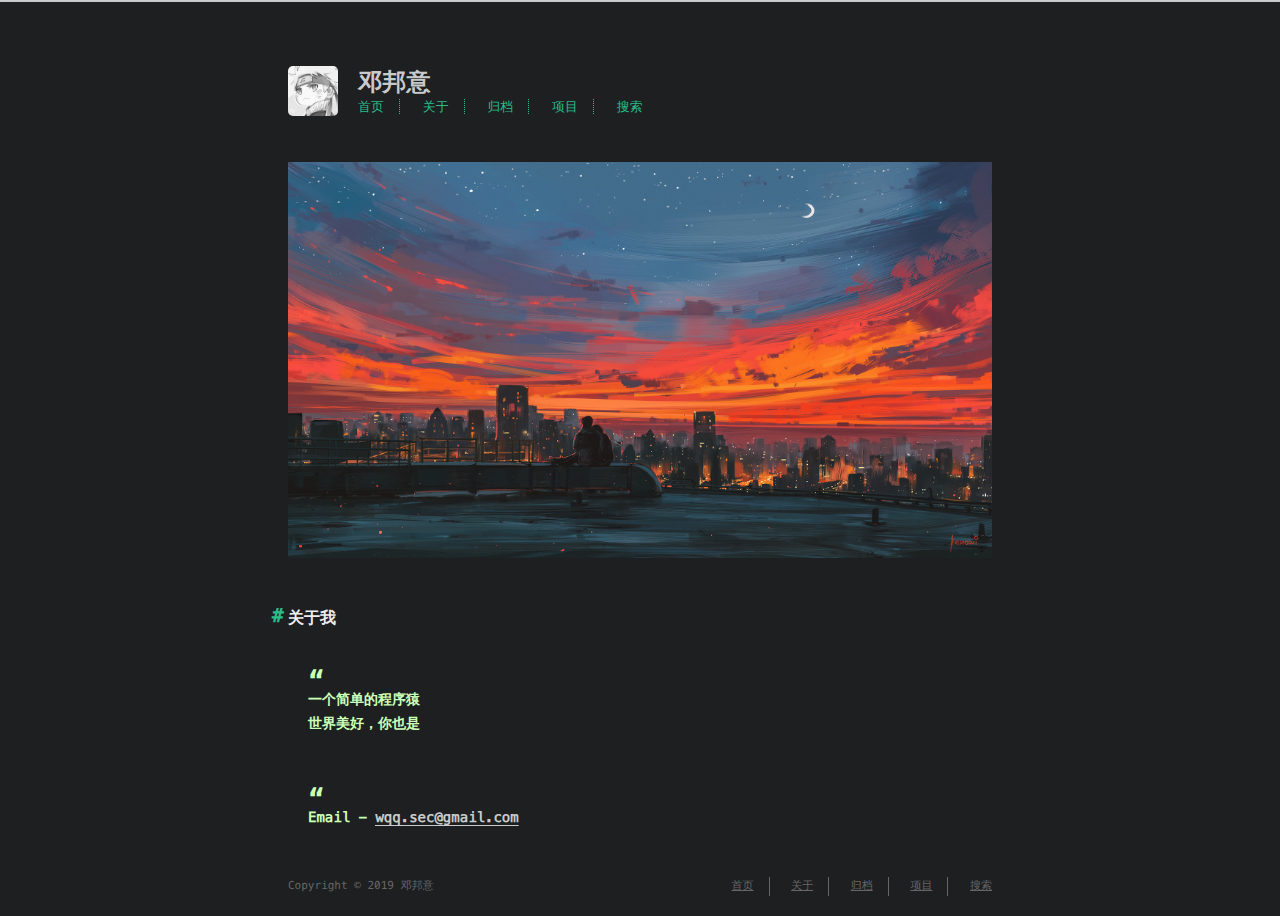
==== about/index.html @ 900e696a "Site updated: 2020-03-19 20:20:19" ====
<!DOCTYPE html>
<html lang=zh>
<head><meta name="generator" content="Hexo 3.9.0">
    <!-- so meta -->
    <meta charset="utf-8">
    <meta http-equiv="X-UA-Compatible" content="IE=edge">
    <meta name="HandheldFriendly" content="True">
    <meta name="viewport" content="width=device-width, initial-scale=1, maximum-scale=1">
    <meta name="description" content="关于我 一个简单的程序猿世界美好，你也是   Email - wqq.sec@gmail.com">
<meta property="og:type" content="website">
<meta property="og:title" content="关于">
<meta property="og:url" content="http://yoursite.com/about/index.html">
<meta property="og:site_name" content="邓邦意">
<meta property="og:description" content="关于我 一个简单的程序猿世界美好，你也是   Email - wqq.sec@gmail.com">
<meta property="og:locale" content="zh-CN">
<meta property="og:image" content="http://yoursite.com/about/about2.jpg">
<meta property="og:updated_time" content="2019-06-10T11:52:54.263Z">
<meta name="twitter:card" content="summary">
<meta name="twitter:title" content="关于">
<meta name="twitter:description" content="关于我 一个简单的程序猿世界美好，你也是   Email - wqq.sec@gmail.com">
<meta name="twitter:image" content="http://yoursite.com/about/about2.jpg">
    
    
        
          
              <link rel="shortcut icon" href="/images/mlogo.ico">
          
        
        
          
            <link rel="icon" type="image/png" href="/images/m.jpg" sizes="192x192">
          
        
        
          
            <link rel="apple-touch-icon" sizes="180x180" href="/images/m.jpg">
          
        
    
    <!-- title -->
    <title>关于</title>
    <!-- styles -->
    <link rel="stylesheet" href="/css/style.css">
    <!-- persian styles -->
    
      <link rel="stylesheet" href="/css/rtl.css">
    
    <!-- rss -->
    
    
</head>

<body class="max-width mx-auto px3 ltr">
    
    <div class="content index py4">
        
          <header id="header">
  <a href="/">
  
    
      <div id="logo" style="background-image: url(/images/m.jpg);"></div>
    
  
    <div id="title">
      <h1>邓邦意</h1>
    </div>
  </a>
  <div id="nav">
    <ul>
      <li class="icon">
        <a href="#"><i class="fas fa-bars fa-2x"></i></a>
      </li>
       
        <li><a href="/">首页</a></li>
       
        <li><a href="/about/">关于</a></li>
       
        <li><a href="/archives/">归档</a></li>
       
        <li><a href="http://www.github.com">项目</a></li>
       
        <li><a href="/search/">搜索</a></li>
      
    </ul>
  </div>
</header>

        
        <article class="post" itemscope itemtype="http://schema.org/BlogPosting">
  

  <div class="content" itemprop="articleBody">
      
          <p> <img src="about2.jpg" alt></p>
<h2 id="关于我"><a href="#关于我" class="headerlink" title="关于我"></a>关于我</h2><blockquote>
<p>一个简单的程序猿<br>世界美好，你也是</p>
</blockquote>
<blockquote>
<p>Email - <a href="mailto:wqq.sec@gmail.com" target="_blank" rel="noopener">wqq.sec@gmail.com</a></p>
</blockquote>

        
  </div>
</article>

        
        <footer id="footer">
  <div class="footer-left">
    Copyright &copy; 2019 邓邦意
  </div>
  <div class="footer-right">
    <nav>
      <ul>
         
          <li><a href="/">首页</a></li>
         
          <li><a href="/about/">关于</a></li>
         
          <li><a href="/archives/">归档</a></li>
         
          <li><a href="http://www.github.com">项目</a></li>
         
          <li><a href="/search/">搜索</a></li>
        
      </ul>
    </nav>
  </div>
</footer>

    </div>
    <!-- styles -->
<link rel="stylesheet" href="/lib/font-awesome/css/all.min.css">
<link rel="stylesheet" href="/lib/justified-gallery/css/justifiedGallery.min.css">

    <!-- jquery -->
<script src="/lib/jquery/jquery.min.js"></script>
<script src="/lib/justified-gallery/js/jquery.justifiedGallery.min.js"></script>
<script src="/js/main.js"></script>
<!-- search -->

<!-- Google Analytics -->

<!-- Baidu Analytics -->

<!-- Disqus Comments -->


</body>
</html>
---- css/style.css ----
.inline {
  display: inline;
}
.block {
  display: block;
}
.inline-block {
  display: inline-block;
}
.table {
  display: table;
}
.table-cell {
  display: table-cell;
}
.overflow-hidden {
  overflow: hidden;
}
.overflow-scroll {
  overflow: scroll;
}
.overflow-auto {
  overflow: auto;
}
.clearfix:before,
.clearfix:after {
  display: table;
  content: " ";
}
.clearfix:after {
  clear: both;
}
.left {
  float: left;
}
.right {
  float: right;
}
.fit {
  max-width: 100%;
}
.truncate {
  display: inline-block;
  overflow: hidden;
  text-overflow: ellipsis;
  white-space: nowrap;
}
.max-width-1 {
  max-width: 24rem;
}
.max-width-2 {
  max-width: 32rem;
}
.max-width-3 {
  max-width: 48rem;
}
.max-width-4 {
  max-width: 64rem;
}
.border-box {
  box-sizing: border-box;
}
.m0 {
  margin: 0;
}
.mt0 {
  margin-top: 0;
}
.mr0 {
  margin-right: 0;
}
.mb0 {
  margin-bottom: 0;
}
.ml0 {
  margin-left: 0;
}
.mx0 {
  margin-right: 0;
  margin-left: 0;
}
.my0 {
  margin-top: 0;
  margin-bottom: 0;
}
.m1 {
  margin: 0.5rem;
}
.mt1 {
  margin-top: 0.5rem;
}
.mr1 {
  margin-right: 0.5rem;
}
.mb1 {
  margin-bottom: 0.5rem;
}
.ml1 {
  margin-left: 0.5rem;
}
.mx1 {
  margin-right: 0.5rem;
  margin-left: 0.5rem;
}
.my1 {
  margin-top: 0.5rem;
  margin-bottom: 0.5rem;
}
.m2 {
  margin: 1rem;
}
.mt2 {
  margin-top: 1rem;
}
.mr2 {
  margin-right: 1rem;
}
.mb2 {
  margin-bottom: 1rem;
}
.ml2 {
  margin-left: 1rem;
}
.mx2 {
  margin-right: 1rem;
  margin-left: 1rem;
}
.my2 {
  margin-top: 1rem;
  margin-bottom: 1rem;
}
.m3 {
  margin: 2rem;
}
.mt3 {
  margin-top: 2rem;
}
.mr3 {
  margin-right: 2rem;
}
.mb3 {
  margin-bottom: 2rem;
}
.ml3 {
  margin-left: 2rem;
}
.mx3 {
  margin-right: 2rem;
  margin-left: 2rem;
}
.my3 {
  margin-top: 2rem;
  margin-bottom: 2rem;
}
.m4 {
  margin: 4rem;
}
.mt4 {
  margin-top: 4rem;
}
.mr4 {
  margin-right: 4rem;
}
.mb4 {
  margin-bottom: 4rem;
}
.ml4 {
  margin-left: 4rem;
}
.mx4 {
  margin-right: 4rem;
  margin-left: 4rem;
}
.my4 {
  margin-top: 4rem;
  margin-bottom: 4rem;
}
.mxn1 {
  margin-right: -0.5rem;
  margin-left: -0.5rem;
}
.mxn2 {
  margin-right: -1rem;
  margin-left: -1rem;
}
.mxn3 {
  margin-right: -2rem;
  margin-left: -2rem;
}
.mxn4 {
  margin-right: -4rem;
  margin-left: -4rem;
}
.ml-auto {
  margin-left: auto;
}
.mr-auto {
  margin-right: auto;
}
.mx-auto {
  margin-right: auto;
  margin-left: auto;
}
.p0 {
  padding: 0;
}
.pt0 {
  padding-top: 0;
}
.pr0 {
  padding-right: 0;
}
.pb0 {
  padding-bottom: 0;
}
.pl0 {
  padding-left: 0;
}
.px0 {
  padding-right: 0;
  padding-left: 0;
}
.py0 {
  padding-top: 0;
  padding-bottom: 0;
}
.p1 {
  padding: 0.5rem;
}
.pt1 {
  padding-top: 0.5rem;
}
.pr1 {
  padding-right: 0.5rem;
}
.pb1 {
  padding-bottom: 0.5rem;
}
.pl1 {
  padding-left: 0.5rem;
}
.py1 {
  padding-top: 0.5rem;
  padding-bottom: 0.5rem;
}
.px1 {
  padding-right: 0.5rem;
  padding-left: 0.5rem;
}
.p2 {
  padding: 1rem;
}
.pt2 {
  padding-top: 1rem;
}
.pr2 {
  padding-right: 1rem;
}
.pb2 {
  padding-bottom: 1rem;
}
.pl2 {
  padding-left: 1rem;
}
.py2 {
  padding-top: 1rem;
  padding-bottom: 1rem;
}
.px2 {
  padding-right: 1rem;
  padding-left: 1rem;
}
.p3 {
  padding: 2rem;
}
.pt3 {
  padding-top: 2rem;
}
.pr3 {
  padding-right: 2rem;
}
.pb3 {
  padding-bottom: 2rem;
}
.pl3 {
  padding-left: 2rem;
}
.py3 {
  padding-top: 2rem;
  padding-bottom: 2rem;
}
.px3 {
  padding-right: 2rem;
  padding-left: 2rem;
}
.p4 {
  padding: 4rem;
}
.pt4 {
  padding-top: 4rem;
}
.pr4 {
  padding-right: 4rem;
}
.pb4 {
  padding-bottom: 4rem;
}
.pl4 {
  padding-left: 4rem;
}
.py4 {
  padding-top: 4rem;
  padding-bottom: 4rem;
}
.px4 {
  padding-right: 4rem;
  padding-left: 4rem;
}
body h1,
body .h1 {
  display: block;
  margin-top: 3rem;
  margin-bottom: 1rem;
  color: #2bbc8a;
  letter-spacing: 0.01em;
  font-weight: 700;
  font-style: normal;
  font-size: 1.5em;
  -moz-osx-font-smoothing: grayscale;
  -webkit-font-smoothing: antialiased;
}
body h2,
body .h2 {
  position: relative;
  display: block;
  margin-top: 2rem;
  margin-bottom: 0.5rem;
  color: #eee;
  text-transform: none;
  letter-spacing: normal;
  font-weight: bold;
  font-size: 1rem;
}
body h3 {
  color: #eee;
  text-decoration: underline;
  font-weight: bold;
  font-size: 0.9rem;
}
body h4,
body h5,
body h6 {
  display: inline;
  border-bottom: 1px dashed #ccc;
  color: #ccc;
  text-decoration: none;
  font-weight: normal;
  font-size: 0.9rem;
}
body h3,
body h4,
body h5,
body h6 {
  margin-top: 0.9rem;
  margin-bottom: 0.5rem;
}
body hr {
  border: 1px dashed #ccc;
  margin: 0;
}
body strong {
  font-weight: bold;
}
body em,
body cite {
  font-style: italic;
}
body sup,
body sub {
  position: relative;
  vertical-align: baseline;
  font-size: 0.75em;
  line-height: 0;
}
body sup {
  top: -0.5em;
}
body sub {
  bottom: -0.2em;
}
body small {
  font-size: 0.85em;
}
body acronym,
body abbr {
  border-bottom: 1px dotted;
}
body ul,
body ol,
body dl {
  line-height: 1.725;
}
body ul ul,
body ol ul,
body ul ol,
body ol ol {
  margin-top: 0;
  margin-bottom: 0;
}
body ol {
  list-style: decimal;
}
body dt {
  font-weight: bold;
}
body table {
  width: 100%;
  border-collapse: collapse;
  text-align: left;
  font-size: 12px;
  overflow: auto;
  display: block;
}
body th {
  padding: 8px;
  border-bottom: 1px dashed #666;
  color: #eee;
  font-weight: bold;
  font-size: 13px;
}
body td {
  padding: 9px 8px 0;
  border-bottom: none;
}
@font-face {
  font-style: normal;
  font-family: "Meslo LG";
  src: local("Meslo LG S"), url("../lib/meslo-LG/MesloLGS-Regular.ttf") format("truetype");
}
*,
*:before,
*:after {
  box-sizing: border-box;
}
html {
  margin: 0;
  padding: 0;
  height: 100%;
  border-top: 2px solid #c9cacc;
  -webkit-text-size-adjust: 100%;
  -ms-text-size-adjust: 100%;
}
body {
  margin: 0;
  height: 100%;
  background-color: #1d1f21;
  color: #c9cacc;
  font-display: swap;
  font-weight: 400;
  font-size: 14px;
  font-family: "Menlo", "Meslo LG", monospace;
  line-height: 1.725;
  text-rendering: geometricPrecision;
  flex: 1;
  -moz-osx-font-smoothing: grayscale;
  -webkit-font-smoothing: antialiased;
}
.content {
  position: relative;
  display: flex;
  flex-direction: column;
  min-height: 100%;
  overflow-wrap: break-word;
}
.content p {
  hyphens: auto;
  -moz-hyphens: auto;
  -ms-hyphens: auto;
  -webkit-hyphens: auto;
}
.content code {
  hyphens: manual;
  -moz-hyphens: manual;
  -ms-hyphens: manual;
  -webkit-hyphens: manual;
}
.content a {
  color: #c9cacc;
  text-decoration: none;
  background-image: linear-gradient(transparent, transparent 5px, #c9cacc 5px, #c9cacc);
  background-position: bottom;
  background-size: 100% 6px;
  background-repeat: repeat-x;
}
.content a:hover {
  background-image: linear-gradient(transparent, transparent 4px, #d480aa 4px, #d480aa);
}
.content a.icon {
  background: none;
}
.content a.icon:hover {
  color: #d480aa;
}
.content h1 a,
.content .h1 a,
.content h2 a,
.content h3 a,
.content h4 a,
.content h5 a,
.content h6 a {
  background: none;
  color: inherit;
  text-decoration: none;
}
.content h1 a:hover,
.content .h1 a:hover,
.content h2 a:hover,
.content h3 a:hover,
.content h4 a:hover,
.content h5 a:hover,
.content h6 a:hover {
  background-image: linear-gradient(transparent, transparent 6px, #d480aa 6px, #d480aa);
  background-position: bottom;
  background-size: 100% 6px;
  background-repeat: repeat-x;
}
.content h6 a {
  background: none;
  color: inherit;
  text-decoration: none;
}
.content h6 a:hover {
  background-image: linear-gradient(transparent, transparent 6px, #d480aa 6px, #d480aa);
  background-position: bottom;
  background-size: 100% 6px;
  background-repeat: repeat-x;
}
@media (min-width: 540px) {
  .image-wrap {
    flex-direction: row;
    margin-bottom: 2rem;
  }
  .image-wrap .image-block {
    flex: 1 0 35%;
    margin-right: 2rem;
  }
  .image-wrap p {
    flex: 1 0 65%;
  }
}
.max-width {
  max-width: 48rem;
}
@media (max-width: 480px) {
  .px3 {
    padding-right: 1rem;
    padding-left: 1rem;
  }
  .my4 {
    margin-top: 2rem;
    margin-bottom: 2rem;
  }
}
@media (min-width: 480px) {
  p {
    text-align: justify;
  }
}
#header {
  margin: 0 auto 2rem;
  width: 100%;
}
#header h1,
#header .h1 {
  margin-top: 0;
  margin-bottom: 0;
  color: #c9cacc;
  letter-spacing: 0.01em;
  font-weight: 700;
  font-style: normal;
  font-size: 1.5rem;
  line-height: 2rem;
  -moz-osx-font-smoothing: grayscale;
  -webkit-font-smoothing: antialiased;
}
#header a {
  background: none;
  color: inherit;
  text-decoration: none;
}
#header #logo {
  display: inline-block;
  float: left;
  margin-right: 20px;
  width: 50px;
  height: 50px;
  border-radius: 5px;
  filter: grayscale(100%);
  background-size: 50px 50px;
  background-repeat: no-repeat;
  -webkit-filter: grayscale(100%);
}
#header #nav {
  color: #2bbc8a;
  letter-spacing: 0.01em;
  font-weight: 200;
  font-style: normal;
  font-size: 0.8rem;
}
#header #nav ul {
  margin: 0;
  padding: 0;
  list-style-type: none;
  line-height: 15px;
}
#header #nav ul a {
  margin-right: 15px;
  color: color-accent-1;
}
#header #nav ul a:hover {
  background-image: linear-gradient(transparent, transparent 5px, #2bbc8a 5px, #2bbc8a);
  background-position: bottom;
  background-size: 100% 6px;
  background-repeat: repeat-x;
}
#header #nav ul li {
  display: inline-block;
  margin-right: 15px;
  border-right: 1px dotted #2bbc8a;
  vertical-align: middle;
}
#header #nav ul .icon {
  display: none;
}
#header #nav ul li:last-child {
  margin-right: 0;
  border-right: 0;
}
#header #nav ul li:last-child a {
  margin-right: 0;
}
#header:hover #logo {
  filter: none;
  -webkit-filter: none;
}
@media screen and (max-width: 480px) {
  #header #title {
    display: table;
    margin-right: 5rem;
    min-height: 50px;
  }
  #header #title h1 {
    display: table-cell;
    vertical-align: middle;
  }
  #header #nav ul a:hover {
    background: none;
  }
  #header #nav ul li {
    display: none;
    border-right: 0;
  }
  #header #nav ul li.icon {
    position: absolute;
    top: 77px;
    right: 1rem;
    display: inline-block;
  }
  #header #nav ul.responsive li {
    display: block;
  }
  #header #nav li:not(:first-child) {
    padding-top: 1rem;
    padding-left: 70px;
    font-size: 1rem;
  }
}
#header-post {
  position: fixed;
  top: 2rem;
  right: 0;
  display: inline-block;
  float: right;
  z-index: 100;
}
#header-post a {
  background: none;
  color: inherit;
  text-decoration: none;
}
#header-post a.icon {
  background: none;
}
#header-post a.icon:hover {
  color: #d480aa;
}
#header-post ol {
  list-style-type: none;
}
#header-post ul {
  display: inline-block;
  margin: 0;
  padding: 0;
  list-style-type: none;
}
#header-post ul li {
  display: inline-block;
  margin-right: 15px;
  vertical-align: middle;
}
#header-post ul li:last-child {
  margin-right: 0;
}
#header-post #menu-icon {
  float: right;
  margin-right: 2rem;
  margin-left: 15px;
}
#header-post #menu-icon:hover {
  color: #2bbc8a;
}
#header-post #menu-icon-tablet {
  float: right;
  margin-right: 2rem;
  margin-left: 15px;
}
#header-post #menu-icon-tablet:hover {
  color: #2bbc8a;
}
#header-post #top-icon-tablet {
  position: fixed;
  right: 2rem;
  bottom: 2rem;
  margin-right: 2rem;
  margin-left: 15px;
}
#header-post #top-icon-tablet:hover {
  color: #2bbc8a;
}
#header-post .active {
  color: #2bbc8a;
}
#header-post #menu {
  visibility: hidden;
  margin-right: 2rem;
}
#header-post #nav {
  color: #2bbc8a;
  letter-spacing: 0.01em;
  font-weight: 200;
  font-style: normal;
  font-size: 0.8rem;
}
#header-post #nav ul {
  line-height: 15px;
}
#header-post #nav ul a {
  margin-right: 15px;
  color: color-accent-1;
}
#header-post #nav ul a:hover {
  background-image: linear-gradient(transparent, transparent 5px, #2bbc8a 5px, #2bbc8a);
  background-position: bottom;
  background-size: 100% 6px;
  background-repeat: repeat-x;
}
#header-post #nav ul li {
  border-right: 1px dotted #2bbc8a;
}
#header-post #nav ul li:last-child {
  margin-right: 0;
  border-right: 0;
}
#header-post #nav ul li:last-child a {
  margin-right: 0;
}
#header-post #actions {
  float: right;
  margin-top: 2rem;
  margin-right: 2rem;
  width: 100%;
  text-align: right;
}
#header-post #actions ul {
  display: block;
}
#header-post #actions .info {
  display: block;
  font-style: italic;
}
#header-post #share {
  clear: both;
  padding-top: 1rem;
  padding-right: 2rem;
  text-align: right;
}
#header-post #share li {
  display: block;
  margin: 0;
}
#header-post #toc {
  float: right;
  clear: both;
  overflow: auto;
  margin-top: 1rem;
  padding-right: 2rem;
  max-width: 20em;
  max-height: calc(95vh - 7rem);
  text-align: right;
}
#header-post #toc a:hover {
  color: #d480aa;
}
#header-post #toc .toc-level-1 > .toc-link {
  display: none;
}
#header-post #toc .toc-level-2 {
  color: #c9cacc;
  font-size: 0.8rem;
}
#header-post #toc .toc-level-2:before {
  color: #2bbc8a;
  content: "#";
}
#header-post #toc .toc-level-3 {
  color: #666;
  font-size: 0.7rem;
}
#header-post #toc .toc-level-4 {
  color: #525252;
  font-size: 0.4rem;
}
#header-post #toc .toc-level-5 {
  display: none;
}
#header-post #toc .toc-level-6 {
  display: none;
}
#header-post #toc .toc-number {
  display: none;
}
@media screen and (max-width: 500px) {
  #header-post {
    display: none;
  }
}
@media screen and (max-width: 900px) {
  #header-post #menu-icon {
    display: none;
  }
  #header-post #actions {
    display: none;
  }
}
@media screen and (max-width: 1199px) {
  #header-post #toc {
    display: none;
  }
}
@media screen and (min-width: 900px) {
  #header-post #menu-icon-tablet {
    display: none !important;
  }
  #header-post #top-icon-tablet {
    display: none !important;
  }
}
@media screen and (min-width: 1199px) {
  #header-post #actions {
    width: auto;
  }
  #header-post #actions ul {
    display: inline-block;
    float: right;
  }
  #header-post #actions .info {
    display: inline;
    float: left;
    margin-right: 2rem;
    font-style: italic;
  }
}
#footer-post {
  position: fixed;
  right: 0;
  bottom: 0;
  left: 0;
  z-index: 5000000;
  width: 100%;
  border-top: 1px solid #666;
  background: #212326;
  transition: opacity 0.2s;
}
#footer-post a {
  background: none;
  color: inherit;
  text-decoration: none;
}
#footer-post a.icon {
  background: none;
}
#footer-post a.icon:hover {
  color: #d480aa;
}
#footer-post #nav-footer {
  padding-right: 1rem;
  padding-left: 1rem;
  background: #323539;
  text-align: center;
}
#footer-post #nav-footer a {
  color: #2bbc8a;
  font-size: 1em;
}
#footer-post #nav-footer a:hover {
  background-image: linear-gradient(transparent, transparent 5px, #2bbc8a 5px, #2bbc8a);
  background-position: bottom;
  background-size: 100% 6px;
  background-repeat: repeat-x;
}
#footer-post #nav-footer ul {
  display: table;
  margin: 0;
  padding: 0;
  width: 100%;
  list-style-type: none;
}
#footer-post #nav-footer ul li {
  display: inline-table;
  padding: 10px;
  width: 20%;
  vertical-align: middle;
}
#footer-post #actions-footer {
  overflow: auto;
  margin-top: 1rem;
  margin-bottom: 1rem;
  padding-right: 1rem;
  padding-left: 1rem;
  width: 100%;
  text-align: center;
  white-space: nowrap;
}
#footer-post #actions-footer a {
  display: inline-block;
  padding-left: 1rem;
  color: #2bbc8a;
}
#footer-post #share-footer {
  padding-right: 1rem;
  padding-left: 1rem;
  background: #323539;
  text-align: center;
}
#footer-post #share-footer ul {
  display: table;
  margin: 0;
  padding: 0;
  width: 100%;
  list-style-type: none;
}
#footer-post #share-footer ul li {
  display: inline-table;
  padding: 10px;
  width: 20%;
  vertical-align: middle;
}
#footer-post #toc-footer {
  clear: both;
  padding-top: 1rem;
  padding-bottom: 1rem;
  background: #323539;
  text-align: left;
}
#footer-post #toc-footer ol {
  margin: 0;
  padding-left: 20px;
  list-style-type: none;
}
#footer-post #toc-footer ol li {
  line-height: 30px;
}
#footer-post #toc-footer a:hover {
  color: #d480aa;
}
#footer-post #toc-footer .toc-level-1 > .toc-link {
  display: none;
}
#footer-post #toc-footer .toc-level-2 {
  color: #c9cacc;
  font-size: 0.8rem;
}
#footer-post #toc-footer .toc-level-2:before {
  color: #2bbc8a;
  content: "#";
}
#footer-post #toc-footer .toc-level-3 {
  color: #666;
  font-size: 0.7rem;
  line-height: 15px;
}
#footer-post #toc-footer .toc-level-4 {
  display: none;
}
#footer-post #toc-footer .toc-level-5 {
  display: none;
}
#footer-post #toc-footer .toc-level-6 {
  display: none;
}
#footer-post #toc-footer .toc-number {
  display: none;
}
@media screen and (min-width: 500px) {
  #footer-post-container {
    display: none;
  }
}
.post-list {
  padding: 0;
}
.post-list .post-item {
  margin-bottom: 1rem;
  margin-left: 0;
  list-style-type: none;
}
.post-list .post-item .meta {
  display: block;
  margin-right: 16px;
  min-width: 100px;
  color: #666;
  font-size: 14px;
}
@media (min-width: 480px) {
  .post-list .post-item {
    display: flex;
    margin-bottom: 5px;
  }
  .post-list .post-item .meta {
    text-align: left;
  }
}
.project-list {
  padding: 0;
  list-style: none;
}
.project-list .project-item {
  margin-bottom: 5px;
}
.project-list .project-item p {
  display: inline;
}
article header .posttitle {
  margin-top: 0;
  margin-bottom: 0;
  text-transform: none;
  font-size: 1.5em;
  line-height: 1.25;
}
article header .meta {
  margin-top: 0;
  margin-bottom: 1rem;
}
article header .meta * {
  color: #ccc;
  font-size: 0.85rem;
}
article header .author {
  text-transform: uppercase;
  letter-spacing: 0.01em;
  font-weight: 700;
}
article header .postdate {
  display: inline;
}
article .content h2:before {
  position: absolute;
  top: -4px;
  left: -1rem;
  color: #2bbc8a;
  content: "#";
  font-weight: bold;
  font-size: 1.2rem;
}
article .content img,
article .content video {
  display: block;
  margin: auto;
  max-width: 100%;
  height: auto;
}
article .content .video-container {
  position: relative;
  overflow: hidden;
  padding-top: 56.25%;
  height: 0;
}
article .content .video-container iframe,
article .content .video-container object,
article .content .video-container embed {
  position: absolute;
  top: 0;
  left: 0;
  margin-top: 0;
  width: 100%;
  height: 100%;
}
article .content blockquote {
  margin: 1rem 10px;
  padding: 0.5em 10px;
  background: inherit;
  color: #ccffb6;
  quotes: "\201C" "\201D" "\2018" "\2019";
  font-weight: bold;
}
article .content blockquote p {
  margin: 0;
}
article .content blockquote:before {
  margin-right: 0.25em;
  color: #ccffb6;
  content: "\201C";
  vertical-align: -0.4em;
  font-size: 2em;
  line-height: 0.1em;
}
article .content blockquote footer {
  margin: line-height 0;
  color: #666;
  font-size: 11px;
}
article .content blockquote footer a {
  background-image: linear-gradient(transparent, transparent 5px, #666 5px, #666);
  color: #666;
}
article .content blockquote footer a:hover {
  background-image: linear-gradient(transparent, transparent 4px, #858585 4px, #858585);
  color: #858585;
}
article .content blockquote footer cite:before {
  padding: 0 0.5em;
  content: "—";
}
article .content .pullquote {
  margin: 0;
  width: 45%;
  text-align: left;
}
article .content .pullquote.left {
  margin-right: 1em;
  margin-left: 0.5em;
}
article .content .pullquote.right {
  margin-right: 0.5em;
  margin-left: 1em;
}
article .content .caption {
  position: relative;
  display: block;
  margin-top: 0.5em;
  color: color-grey;
  text-align: center;
  font-size: 0.9em;
}
.posttitle {
  text-transform: none;
  font-size: 1.5em;
  line-height: 1.25;
}
.article-tag .tag-link {
  background-image: linear-gradient(transparent, transparent 10px, #d480aa 10px, #d480aa);
  background-position: bottom;
  background-size: 100% 6px;
  background-repeat: repeat-x;
}
.article-tag .tag-link:before {
  content: "#";
}
.article-category .category-link {
  background-image: linear-gradient(transparent, transparent 10px, #d480aa 10px, #d480aa);
  background-position: bottom;
  background-size: 100% 6px;
  background-repeat: repeat-x;
}
@media (min-width: 480px) {
  .article-tag,
  .article-category {
    display: inline;
  }
  .article-tag:before,
  .article-category:before {
    content: "|";
  }
}
#archive .post-list {
  padding: 0;
}
#archive .post-list .post-item {
  margin-bottom: 1rem;
  margin-left: 0;
  list-style-type: none;
}
#archive .post-list .post-item .meta {
  display: block;
  margin-right: 16px;
  min-width: 100px;
  color: #666;
  font-size: 14px;
}
@media (min-width: 480px) {
  #archive .post-list .post-item {
    display: flex;
    margin-bottom: 5px;
    margin-left: 1rem;
  }
  #archive .post-list .post-item .meta {
    text-align: left;
  }
}
.blog-post-comments {
  margin-top: 4rem;
}
#footer {
  position: absolute;
  bottom: 0;
  margin-bottom: 10px;
  width: 100%;
  color: #666;
  vertical-align: top;
  text-align: center;
  font-size: 11px;
}
#footer ul {
  margin: 0;
  padding: 0;
  list-style: none;
}
#footer li {
  display: inline-block;
  margin-right: 15px;
  border-right: 1px solid #666;
  vertical-align: middle;
}
#footer li a {
  margin-right: 15px;
}
#footer li:last-child {
  margin-right: 0;
  border-right: 0;
}
#footer li:last-child a {
  margin-right: 0;
}
#footer a {
  color: #666;
  text-decoration: underline;
  background-image: none;
}
#footer a:hover {
  color: #858585;
}
#footer .footer-left {
  height: 20px;
  vertical-align: middle;
  line-height: 20px;
}
@media (min-width: 39rem) {
  #footer {
    display: flex;
    flex-flow: row wrap;
    justify-content: space-between;
    align-items: center;
    align-content: center;
    margin-bottom: 20px;
  }
  #footer .footer-left {
    align-self: flex-start;
    margin-right: 20px;
  }
  #footer .footer-right {
    align-self: flex-end;
  }
}
.pagination {
  display: inline-block;
  margin-top: 2rem;
  width: 100%;
  text-align: center;
}
.pagination .page-number {
  color: #c9cacc;
  font-size: 0.8rem;
}
.pagination a {
  padding: 4px 6px;
  border-radius: 5px;
  background-image: none;
  color: #c9cacc;
  text-decoration: none;
}
.pagination a:hover {
  background-image: none;
}
.pagination a:hover:not(.active) {
  color: #eee;
}
.search-input {
  padding: 4px 7px;
  width: 100%;
  outline: none;
  border: solid 1px #ccc;
  border-radius: 5px;
  background-color: #1d1f21;
  color: #c9cacc;
  font-size: 1.2rem;
  -webkit-border-radius: 5px;
  -moz-border-radius: 5px;
}
.search-input:focus {
  border: solid 1px #2bbc8a;
}
#search-result ul.search-result-list {
  padding: 0;
  list-style-type: none;
}
#search-result li {
  margin: 2em auto;
}
#search-result a.search-result-title {
  background-image: none;
  color: #c9cacc;
  text-transform: capitalize;
  font-weight: bold;
  line-height: 1.2;
}
#search-result p.search-result {
  overflow: hidden;
  margin: 0.4em auto;
  max-height: 13em;
  text-align: justify;
  font-size: 0.8em;
}
#search-result em.search-keyword {
  border-bottom: 1px dashed #d480aa;
  color: #d480aa;
  font-weight: bold;
}
.search-no-result {
  display: none;
  padding-bottom: 0.5em;
  color: #c9cacc;
}
#tag-cloud .tag-cloud-title {
  color: #666;
}
#tag-cloud .tag-cloud-tags {
  clear: both;
  text-align: center;
}
#tag-cloud .tag-cloud-tags a {
  display: inline-block;
  margin: 10px;
}
#categories .category-list-title {
  color: #666;
}
#categories .category-list .category-list-item .category-list-count {
  color: #666;
}
#categories .category-list .category-list-item .category-list-count:before {
  content: " (";
}
#categories .category-list .category-list-item .category-list-count:after {
  content: ")";
}
.highlight {
  background: #474949;
  color: #d1d9e1;
}
.highlight .code .comment,
.highlight .code .quote {
  color: #969896;
  font-style: italic;
}
.highlight .code .keyword,
.highlight .code .selector-tag,
.highlight .code .literal,
.highlight .code .type,
.highlight .code .addition {
  color: #c9c;
}
.highlight .code .number,
.highlight .code .selector-attr,
.highlight .code .selector-pseudo {
  color: #f99157;
}
.highlight .code .string,
.highlight .code .doctag,
.highlight .code .regexp {
  color: #8abeb7;
}
.highlight .code .title,
.highlight .code .name,
.highlight .code .section,
.highlight .code .built_in {
  color: #b5bd68;
}
.highlight .code .variable,
.highlight .code .template-variable,
.highlight .code .selector-id,
.highlight .code .class .title {
  color: #fc6;
}
.highlight .code .section,
.highlight .code .name,
.highlight .code .strong {
  font-weight: bold;
}
.highlight .code .symbol,
.highlight .code .bullet,
.highlight .code .subst,
.highlight .code .meta,
.highlight .code .link {
  color: #f99157;
}
.highlight .code .deletion {
  color: #dc322f;
}
.highlight .code .formula {
  background: #eee8d5;
}
.highlight .code .attr,
.highlight .code .attribute {
  color: #81a2be;
}
.highlight .code .emphasis {
  font-style: italic;
}
pre {
  overflow-x: auto;
  padding: 10px 15px;
  padding-bottom: 0;
  border: 1px dotted #666;
  border-radius: 4px;
  font-size: 13px;
  font-family: "Menlo", "Meslo LG", monospace;
  line-height: 22px;
  -webkit-border-radius: 4px;
}
pre code {
  display: block;
  padding: 0;
  border: none;
}
code {
  padding: 0 5px;
  border: 1px dotted #666;
  border-radius: 2px;
  -webkit-border-radius: 2px;
}
.highlight {
  overflow-x: auto;
  margin: 1rem 0;
  padding: 10px 15px;
  border-radius: 4px;
  background: #212326;
  font-family: "Menlo", "Meslo LG", monospace;
  -webkit-border-radius: 4px;
}
.highlight figcaption {
  margin: -5px 0 5px;
  color: #666;
  font-size: 0.9em;
  zoom: 1;
}
.highlight figcaption a {
  float: right;
  color: #666;
  font-style: italic;
  font-size: 0.8em;
  background-image: linear-gradient(transparent, transparent 10px, #d480aa 10px, #d480aa);
  background-position: bottom;
  background-size: 100% 6px;
  background-repeat: repeat-x;
}
.highlight figcaption a:hover {
  color: #858585;
}
.highlight figcaption:before,
.highlight figcaption content: "" {
  display: table;
}
.highlight figcaption:after {
  clear: both;
}
.highlight pre {
  padding: 0;
  border: none;
  background: none;
}
.highlight table {
  width: auto;
}
.highlight td.gutter {
  text-align: right;
}
.highlight .line {
  height: 22px;
}
---- css/rtl.css ----
@font-face {
  font-family: Vazir;
  src: url("../lib/vazir-font/Vazir.eot");
  src: url("../lib/vazir-font/Vazir.eot?#iefix") format('embedded-opentype'), url("../lib/vazir-font/Vazir.woff2") format('woff2'), url("../lib/vazir-font/Vazir.woff") format('woff'), url("../lib/vazir-font/Vazir.ttf") format('truetype');
  font-weight: normal;
}
@font-face {
  font-family: Vazir;
  src: url("../lib/vazir-font/Vazir-Bold.eot");
  src: url("../lib/vazir-font/Vazir-Bold.eot?#iefix") format('embedded-opentype'), url("../lib/vazir-font/Vazir-Bold.woff2") format('woff2'), url("../lib/vazir-font/Vazir-Bold.woff") format('woff'), url("../lib/vazir-font/Vazir-Bold.ttf") format('truetype');
  font-weight: bold;
}
@font-face {
  font-family: Vazir;
  src: url("../lib/vazir-font/Vazir-Light.eot");
  src: url("../lib/vazir-font/Vazir-Light.eot?#iefix") format('embedded-opentype'), url("../lib/vazir-font/Vazir-Light.woff2") format('woff2'), url("../lib/vazir-font/Vazir-Light.woff") format('woff'), url("../lib/vazir-font/Vazir-Light.ttf") format('truetype');
  font-weight: 300;
}
.rtl {
  font-family: Vazir, sans-serif;
  direction: rtl;
}
.rtl #nav li {
  margin-right: 0px !important;
  padding-left: 15px;
  border-right: 0px !important;
  border-left: 1px dotted $color-accent-1;
}
.rtl #nav li:last-child {
  margin-right: 15px !important;
  border-left: 0 !important;
}
.rtl #header #logo {
  float: right;
}
.rtl #footer li {
  margin-right: 0px;
  padding-left: 15px;
  border-right: 0px;
  border-left: 1px dotted $color-border;
}
.rtl #footer li:last-child {
  margin-right: 15px !important;
  border-left: 0 !important;
}
.rtl #footer #logo {
  float: right;
}
.rtl article .content h2:before {
  right: -1rem;
}
@media (min-width: 480px) {
  .post-list .post-item .meta {
    text-align: right;
  }
}
---- lib/font-awesome/css/all.min.css ----
/*!
 * Font Awesome Free 5.2.0 by @fontawesome - https://fontawesome.com
 * License - https://fontawesome.com/license (Icons: CC BY 4.0, Fonts: SIL OFL 1.1, Code: MIT License)
 */
.fa,.fab,.fal,.far,.fas{-moz-osx-font-smoothing:grayscale;-webkit-font-smoothing:antialiased;display:inline-block;font-style:normal;font-variant:normal;text-rendering:auto;line-height:1}.fa-lg{font-size:1.33333em;line-height:.75em;vertical-align:-.0667em}.fa-xs{font-size:.75em}.fa-sm{font-size:.875em}.fa-1x{font-size:1em}.fa-2x{font-size:2em}.fa-3x{font-size:3em}.fa-4x{font-size:4em}.fa-5x{font-size:5em}.fa-6x{font-size:6em}.fa-7x{font-size:7em}.fa-8x{font-size:8em}.fa-9x{font-size:9em}.fa-10x{font-size:10em}.fa-fw{text-align:center;width:1.25em}.fa-ul{list-style-type:none;margin-left:2.5em;padding-left:0}.fa-ul>li{position:relative}.fa-li{left:-2em;position:absolute;text-align:center;width:2em;line-height:inherit}.fa-border{border:.08em solid #eee;border-radius:.1em;padding:.2em .25em .15em}.fa-pull-left{float:left}.fa-pull-right{float:right}.fa.fa-pull-left,.fab.fa-pull-left,.fal.fa-pull-left,.far.fa-pull-left,.fas.fa-pull-left{margin-right:.3em}.fa.fa-pull-right,.fab.fa-pull-right,.fal.fa-pull-right,.far.fa-pull-right,.fas.fa-pull-right{margin-left:.3em}.fa-spin{animation:a 2s infinite linear}.fa-pulse{animation:a 1s infinite steps(8)}@keyframes a{0%{transform:rotate(0deg)}to{transform:rotate(1turn)}}.fa-rotate-90{-ms-filter:"progid:DXImageTransform.Microsoft.BasicImage(rotation=1)";transform:rotate(90deg)}.fa-rotate-180{-ms-filter:"progid:DXImageTransform.Microsoft.BasicImage(rotation=2)";transform:rotate(180deg)}.fa-rotate-270{-ms-filter:"progid:DXImageTransform.Microsoft.BasicImage(rotation=3)";transform:rotate(270deg)}.fa-flip-horizontal{-ms-filter:"progid:DXImageTransform.Microsoft.BasicImage(rotation=0, mirror=1)";transform:scaleX(-1)}.fa-flip-vertical{transform:scaleY(-1)}.fa-flip-horizontal.fa-flip-vertical,.fa-flip-vertical{-ms-filter:"progid:DXImageTransform.Microsoft.BasicImage(rotation=2, mirror=1)"}.fa-flip-horizontal.fa-flip-vertical{transform:scale(-1)}:root .fa-flip-horizontal,:root .fa-flip-vertical,:root .fa-rotate-90,:root .fa-rotate-180,:root .fa-rotate-270{-webkit-filter:none;filter:none}.fa-stack{display:inline-block;height:2em;line-height:2em;position:relative;vertical-align:middle;width:2em}.fa-stack-1x,.fa-stack-2x{left:0;position:absolute;text-align:center;width:100%}.fa-stack-1x{line-height:inherit}.fa-stack-2x{font-size:2em}.fa-inverse{color:#fff}.fa-500px:before{content:"\f26e"}.fa-accessible-icon:before{content:"\f368"}.fa-accusoft:before{content:"\f369"}.fa-address-book:before{content:"\f2b9"}.fa-address-card:before{content:"\f2bb"}.fa-adjust:before{content:"\f042"}.fa-adn:before{content:"\f170"}.fa-adversal:before{content:"\f36a"}.fa-affiliatetheme:before{content:"\f36b"}.fa-air-freshener:before{content:"\f5d0"}.fa-algolia:before{content:"\f36c"}.fa-align-center:before{content:"\f037"}.fa-align-justify:before{content:"\f039"}.fa-align-left:before{content:"\f036"}.fa-align-right:before{content:"\f038"}.fa-allergies:before{content:"\f461"}.fa-amazon:before{content:"\f270"}.fa-amazon-pay:before{content:"\f42c"}.fa-ambulance:before{content:"\f0f9"}.fa-american-sign-language-interpreting:before{content:"\f2a3"}.fa-amilia:before{content:"\f36d"}.fa-anchor:before{content:"\f13d"}.fa-android:before{content:"\f17b"}.fa-angellist:before{content:"\f209"}.fa-angle-double-down:before{content:"\f103"}.fa-angle-double-left:before{content:"\f100"}.fa-angle-double-right:before{content:"\f101"}.fa-angle-double-up:before{content:"\f102"}.fa-angle-down:before{content:"\f107"}.fa-angle-left:before{content:"\f104"}.fa-angle-right:before{content:"\f105"}.fa-angle-up:before{content:"\f106"}.fa-angry:before{content:"\f556"}.fa-angrycreative:before{content:"\f36e"}.fa-angular:before{content:"\f420"}.fa-app-store:before{content:"\f36f"}.fa-app-store-ios:before{content:"\f370"}.fa-apper:before{content:"\f371"}.fa-apple:before{content:"\f179"}.fa-apple-alt:before{content:"\f5d1"}.fa-apple-pay:before{content:"\f415"}.fa-archive:before{content:"\f187"}.fa-archway:before{content:"\f557"}.fa-arrow-alt-circle-down:before{content:"\f358"}.fa-arrow-alt-circle-left:before{content:"\f359"}.fa-arrow-alt-circle-right:before{content:"\f35a"}.fa-arrow-alt-circle-up:before{content:"\f35b"}.fa-arrow-circle-down:before{content:"\f0ab"}.fa-arrow-circle-left:before{content:"\f0a8"}.fa-arrow-circle-right:before{content:"\f0a9"}.fa-arrow-circle-up:before{content:"\f0aa"}.fa-arrow-down:before{content:"\f063"}.fa-arrow-left:before{content:"\f060"}.fa-arrow-right:before{content:"\f061"}.fa-arrow-up:before{content:"\f062"}.fa-arrows-alt:before{content:"\f0b2"}.fa-arrows-alt-h:before{content:"\f337"}.fa-arrows-alt-v:before{content:"\f338"}.fa-assistive-listening-systems:before{content:"\f2a2"}.fa-asterisk:before{content:"\f069"}.fa-asymmetrik:before{content:"\f372"}.fa-at:before{content:"\f1fa"}.fa-atlas:before{content:"\f558"}.fa-atom:before{content:"\f5d2"}.fa-audible:before{content:"\f373"}.fa-audio-description:before{content:"\f29e"}.fa-autoprefixer:before{content:"\f41c"}.fa-avianex:before{content:"\f374"}.fa-aviato:before{content:"\f421"}.fa-award:before{content:"\f559"}.fa-aws:before{content:"\f375"}.fa-backspace:before{content:"\f55a"}.fa-backward:before{content:"\f04a"}.fa-balance-scale:before{content:"\f24e"}.fa-ban:before{content:"\f05e"}.fa-band-aid:before{content:"\f462"}.fa-bandcamp:before{content:"\f2d5"}.fa-barcode:before{content:"\f02a"}.fa-bars:before{content:"\f0c9"}.fa-baseball-ball:before{content:"\f433"}.fa-basketball-ball:before{content:"\f434"}.fa-bath:before{content:"\f2cd"}.fa-battery-empty:before{content:"\f244"}.fa-battery-full:before{content:"\f240"}.fa-battery-half:before{content:"\f242"}.fa-battery-quarter:before{content:"\f243"}.fa-battery-three-quarters:before{content:"\f241"}.fa-bed:before{content:"\f236"}.fa-beer:before{content:"\f0fc"}.fa-behance:before{content:"\f1b4"}.fa-behance-square:before{content:"\f1b5"}.fa-bell:before{content:"\f0f3"}.fa-bell-slash:before{content:"\f1f6"}.fa-bezier-curve:before{content:"\f55b"}.fa-bicycle:before{content:"\f206"}.fa-bimobject:before{content:"\f378"}.fa-binoculars:before{content:"\f1e5"}.fa-birthday-cake:before{content:"\f1fd"}.fa-bitbucket:before{content:"\f171"}.fa-bitcoin:before{content:"\f379"}.fa-bity:before{content:"\f37a"}.fa-black-tie:before{content:"\f27e"}.fa-blackberry:before{content:"\f37b"}.fa-blender:before{content:"\f517"}.fa-blind:before{content:"\f29d"}.fa-blogger:before{content:"\f37c"}.fa-blogger-b:before{content:"\f37d"}.fa-bluetooth:before{content:"\f293"}.fa-bluetooth-b:before{content:"\f294"}.fa-bold:before{content:"\f032"}.fa-bolt:before{content:"\f0e7"}.fa-bomb:before{content:"\f1e2"}.fa-bone:before{content:"\f5d7"}.fa-bong:before{content:"\f55c"}.fa-book:before{content:"\f02d"}.fa-book-open:before{content:"\f518"}.fa-book-reader:before{content:"\f5da"}.fa-bookmark:before{content:"\f02e"}.fa-bowling-ball:before{content:"\f436"}.fa-box:before{content:"\f466"}.fa-box-open:before{content:"\f49e"}.fa-boxes:before{content:"\f468"}.fa-braille:before{content:"\f2a1"}.fa-brain:before{content:"\f5dc"}.fa-briefcase:before{content:"\f0b1"}.fa-briefcase-medical:before{content:"\f469"}.fa-broadcast-tower:before{content:"\f519"}.fa-broom:before{content:"\f51a"}.fa-brush:before{content:"\f55d"}.fa-btc:before{content:"\f15a"}.fa-bug:before{content:"\f188"}.fa-building:before{content:"\f1ad"}.fa-bullhorn:before{content:"\f0a1"}.fa-bullseye:before{content:"\f140"}.fa-burn:before{content:"\f46a"}.fa-buromobelexperte:before{content:"\f37f"}.fa-bus:before{content:"\f207"}.fa-bus-alt:before{content:"\f55e"}.fa-buysellads:before{content:"\f20d"}.fa-calculator:before{content:"\f1ec"}.fa-calendar:before{content:"\f133"}.fa-calendar-alt:before{content:"\f073"}.fa-calendar-check:before{content:"\f274"}.fa-calendar-minus:before{content:"\f272"}.fa-calendar-plus:before{content:"\f271"}.fa-calendar-times:before{content:"\f273"}.fa-camera:before{content:"\f030"}.fa-camera-retro:before{content:"\f083"}.fa-cannabis:before{content:"\f55f"}.fa-capsules:before{content:"\f46b"}.fa-car:before{content:"\f1b9"}.fa-car-alt:before{content:"\f5de"}.fa-car-battery:before{content:"\f5df"}.fa-car-crash:before{content:"\f5e1"}.fa-car-side:before{content:"\f5e4"}.fa-caret-down:before{content:"\f0d7"}.fa-caret-left:before{content:"\f0d9"}.fa-caret-right:before{content:"\f0da"}.fa-caret-square-down:before{content:"\f150"}.fa-caret-square-left:before{content:"\f191"}.fa-caret-square-right:before{content:"\f152"}.fa-caret-square-up:before{content:"\f151"}.fa-caret-up:before{content:"\f0d8"}.fa-cart-arrow-down:before{content:"\f218"}.fa-cart-plus:before{content:"\f217"}.fa-cc-amazon-pay:before{content:"\f42d"}.fa-cc-amex:before{content:"\f1f3"}.fa-cc-apple-pay:before{content:"\f416"}.fa-cc-diners-club:before{content:"\f24c"}.fa-cc-discover:before{content:"\f1f2"}.fa-cc-jcb:before{content:"\f24b"}.fa-cc-mastercard:before{content:"\f1f1"}.fa-cc-paypal:before{content:"\f1f4"}.fa-cc-stripe:before{content:"\f1f5"}.fa-cc-visa:before{content:"\f1f0"}.fa-centercode:before{content:"\f380"}.fa-certificate:before{content:"\f0a3"}.fa-chalkboard:before{content:"\f51b"}.fa-chalkboard-teacher:before{content:"\f51c"}.fa-charging-station:before{content:"\f5e7"}.fa-chart-area:before{content:"\f1fe"}.fa-chart-bar:before{content:"\f080"}.fa-chart-line:before{content:"\f201"}.fa-chart-pie:before{content:"\f200"}.fa-check:before{content:"\f00c"}.fa-check-circle:before{content:"\f058"}.fa-check-double:before{content:"\f560"}.fa-check-square:before{content:"\f14a"}.fa-chess:before{content:"\f439"}.fa-chess-bishop:before{content:"\f43a"}.fa-chess-board:before{content:"\f43c"}.fa-chess-king:before{content:"\f43f"}.fa-chess-knight:before{content:"\f441"}.fa-chess-pawn:before{content:"\f443"}.fa-chess-queen:before{content:"\f445"}.fa-chess-rook:before{content:"\f447"}.fa-chevron-circle-down:before{content:"\f13a"}.fa-chevron-circle-left:before{content:"\f137"}.fa-chevron-circle-right:before{content:"\f138"}.fa-chevron-circle-up:before{content:"\f139"}.fa-chevron-down:before{content:"\f078"}.fa-chevron-left:before{content:"\f053"}.fa-chevron-right:before{content:"\f054"}.fa-chevron-up:before{content:"\f077"}.fa-child:before{content:"\f1ae"}.fa-chrome:before{content:"\f268"}.fa-church:before{content:"\f51d"}.fa-circle:before{content:"\f111"}.fa-circle-notch:before{content:"\f1ce"}.fa-clipboard:before{content:"\f328"}.fa-clipboard-check:before{content:"\f46c"}.fa-clipboard-list:before{content:"\f46d"}.fa-clock:before{content:"\f017"}.fa-clone:before{content:"\f24d"}.fa-closed-captioning:before{content:"\f20a"}.fa-cloud:before{content:"\f0c2"}.fa-cloud-download-alt:before{content:"\f381"}.fa-cloud-upload-alt:before{content:"\f382"}.fa-cloudscale:before{content:"\f383"}.fa-cloudsmith:before{content:"\f384"}.fa-cloudversify:before{content:"\f385"}.fa-cocktail:before{content:"\f561"}.fa-code:before{content:"\f121"}.fa-code-branch:before{content:"\f126"}.fa-codepen:before{content:"\f1cb"}.fa-codiepie:before{content:"\f284"}.fa-coffee:before{content:"\f0f4"}.fa-cog:before{content:"\f013"}.fa-cogs:before{content:"\f085"}.fa-coins:before{content:"\f51e"}.fa-columns:before{content:"\f0db"}.fa-comment:before{content:"\f075"}.fa-comment-alt:before{content:"\f27a"}.fa-comment-dots:before{content:"\f4ad"}.fa-comment-slash:before{content:"\f4b3"}.fa-comments:before{content:"\f086"}.fa-compact-disc:before{content:"\f51f"}.fa-compass:before{content:"\f14e"}.fa-compress:before{content:"\f066"}.fa-concierge-bell:before{content:"\f562"}.fa-connectdevelop:before{content:"\f20e"}.fa-contao:before{content:"\f26d"}.fa-cookie:before{content:"\f563"}.fa-cookie-bite:before{content:"\f564"}.fa-copy:before{content:"\f0c5"}.fa-copyright:before{content:"\f1f9"}.fa-couch:before{content:"\f4b8"}.fa-cpanel:before{content:"\f388"}.fa-creative-commons:before{content:"\f25e"}.fa-creative-commons-by:before{content:"\f4e7"}.fa-creative-commons-nc:before{content:"\f4e8"}.fa-creative-commons-nc-eu:before{content:"\f4e9"}.fa-creative-commons-nc-jp:before{content:"\f4ea"}.fa-creative-commons-nd:before{content:"\f4eb"}.fa-creative-commons-pd:before{content:"\f4ec"}.fa-creative-commons-pd-alt:before{content:"\f4ed"}.fa-creative-commons-remix:before{content:"\f4ee"}.fa-creative-commons-sa:before{content:"\f4ef"}.fa-creative-commons-sampling:before{content:"\f4f0"}.fa-creative-commons-sampling-plus:before{content:"\f4f1"}.fa-creative-commons-share:before{content:"\f4f2"}.fa-credit-card:before{content:"\f09d"}.fa-crop:before{content:"\f125"}.fa-crop-alt:before{content:"\f565"}.fa-crosshairs:before{content:"\f05b"}.fa-crow:before{content:"\f520"}.fa-crown:before{content:"\f521"}.fa-css3:before{content:"\f13c"}.fa-css3-alt:before{content:"\f38b"}.fa-cube:before{content:"\f1b2"}.fa-cubes:before{content:"\f1b3"}.fa-cut:before{content:"\f0c4"}.fa-cuttlefish:before{content:"\f38c"}.fa-d-and-d:before{content:"\f38d"}.fa-dashcube:before{content:"\f210"}.fa-database:before{content:"\f1c0"}.fa-deaf:before{content:"\f2a4"}.fa-delicious:before{content:"\f1a5"}.fa-deploydog:before{content:"\f38e"}.fa-deskpro:before{content:"\f38f"}.fa-desktop:before{content:"\f108"}.fa-deviantart:before{content:"\f1bd"}.fa-diagnoses:before{content:"\f470"}.fa-dice:before{content:"\f522"}.fa-dice-five:before{content:"\f523"}.fa-dice-four:before{content:"\f524"}.fa-dice-one:before{content:"\f525"}.fa-dice-six:before{content:"\f526"}.fa-dice-three:before{content:"\f527"}.fa-dice-two:before{content:"\f528"}.fa-digg:before{content:"\f1a6"}.fa-digital-ocean:before{content:"\f391"}.fa-digital-tachograph:before{content:"\f566"}.fa-directions:before{content:"\f5eb"}.fa-discord:before{content:"\f392"}.fa-discourse:before{content:"\f393"}.fa-divide:before{content:"\f529"}.fa-dizzy:before{content:"\f567"}.fa-dna:before{content:"\f471"}.fa-dochub:before{content:"\f394"}.fa-docker:before{content:"\f395"}.fa-dollar-sign:before{content:"\f155"}.fa-dolly:before{content:"\f472"}.fa-dolly-flatbed:before{content:"\f474"}.fa-donate:before{content:"\f4b9"}.fa-door-closed:before{content:"\f52a"}.fa-door-open:before{content:"\f52b"}.fa-dot-circle:before{content:"\f192"}.fa-dove:before{content:"\f4ba"}.fa-download:before{content:"\f019"}.fa-draft2digital:before{content:"\f396"}.fa-drafting-compass:before{content:"\f568"}.fa-draw-polygon:before{content:"\f5ee"}.fa-dribbble:before{content:"\f17d"}.fa-dribbble-square:before{content:"\f397"}.fa-dropbox:before{content:"\f16b"}.fa-drum:before{content:"\f569"}.fa-drum-steelpan:before{content:"\f56a"}.fa-drupal:before{content:"\f1a9"}.fa-dumbbell:before{content:"\f44b"}.fa-dyalog:before{content:"\f399"}.fa-earlybirds:before{content:"\f39a"}.fa-ebay:before{content:"\f4f4"}.fa-edge:before{content:"\f282"}.fa-edit:before{content:"\f044"}.fa-eject:before{content:"\f052"}.fa-elementor:before{content:"\f430"}.fa-ellipsis-h:before{content:"\f141"}.fa-ellipsis-v:before{content:"\f142"}.fa-ello:before{content:"\f5f1"}.fa-ember:before{content:"\f423"}.fa-empire:before{content:"\f1d1"}.fa-envelope:before{content:"\f0e0"}.fa-envelope-open:before{content:"\f2b6"}.fa-envelope-square:before{content:"\f199"}.fa-envira:before{content:"\f299"}.fa-equals:before{content:"\f52c"}.fa-eraser:before{content:"\f12d"}.fa-erlang:before{content:"\f39d"}.fa-ethereum:before{content:"\f42e"}.fa-etsy:before{content:"\f2d7"}.fa-euro-sign:before{content:"\f153"}.fa-exchange-alt:before{content:"\f362"}.fa-exclamation:before{content:"\f12a"}.fa-exclamation-circle:before{content:"\f06a"}.fa-exclamation-triangle:before{content:"\f071"}.fa-expand:before{content:"\f065"}.fa-expand-arrows-alt:before{content:"\f31e"}.fa-expeditedssl:before{content:"\f23e"}.fa-external-link-alt:before{content:"\f35d"}.fa-external-link-square-alt:before{content:"\f360"}.fa-eye:before{content:"\f06e"}.fa-eye-dropper:before{content:"\f1fb"}.fa-eye-slash:before{content:"\f070"}.fa-facebook:before{content:"\f09a"}.fa-facebook-f:before{content:"\f39e"}.fa-facebook-messenger:before{content:"\f39f"}.fa-facebook-square:before{content:"\f082"}.fa-fast-backward:before{content:"\f049"}.fa-fast-forward:before{content:"\f050"}.fa-fax:before{content:"\f1ac"}.fa-feather:before{content:"\f52d"}.fa-feather-alt:before{content:"\f56b"}.fa-female:before{content:"\f182"}.fa-fighter-jet:before{content:"\f0fb"}.fa-file:before{content:"\f15b"}.fa-file-alt:before{content:"\f15c"}.fa-file-archive:before{content:"\f1c6"}.fa-file-audio:before{content:"\f1c7"}.fa-file-code:before{content:"\f1c9"}.fa-file-contract:before{content:"\f56c"}.fa-file-download:before{content:"\f56d"}.fa-file-excel:before{content:"\f1c3"}.fa-file-export:before{content:"\f56e"}.fa-file-image:before{content:"\f1c5"}.fa-file-import:before{content:"\f56f"}.fa-file-invoice:before{content:"\f570"}.fa-file-invoice-dollar:before{content:"\f571"}.fa-file-medical:before{content:"\f477"}.fa-file-medical-alt:before{content:"\f478"}.fa-file-pdf:before{content:"\f1c1"}.fa-file-powerpoint:before{content:"\f1c4"}.fa-file-prescription:before{content:"\f572"}.fa-file-signature:before{content:"\f573"}.fa-file-upload:before{content:"\f574"}.fa-file-video:before{content:"\f1c8"}.fa-file-word:before{content:"\f1c2"}.fa-fill:before{content:"\f575"}.fa-fill-drip:before{content:"\f576"}.fa-film:before{content:"\f008"}.fa-filter:before{content:"\f0b0"}.fa-fingerprint:before{content:"\f577"}.fa-fire:before{content:"\f06d"}.fa-fire-extinguisher:before{content:"\f134"}.fa-firefox:before{content:"\f269"}.fa-first-aid:before{content:"\f479"}.fa-first-order:before{content:"\f2b0"}.fa-first-order-alt:before{content:"\f50a"}.fa-firstdraft:before{content:"\f3a1"}.fa-fish:before{content:"\f578"}.fa-flag:before{content:"\f024"}.fa-flag-checkered:before{content:"\f11e"}.fa-flask:before{content:"\f0c3"}.fa-flickr:before{content:"\f16e"}.fa-flipboard:before{content:"\f44d"}.fa-flushed:before{content:"\f579"}.fa-fly:before{content:"\f417"}.fa-folder:before{content:"\f07b"}.fa-folder-open:before{content:"\f07c"}.fa-font:before{content:"\f031"}.fa-font-awesome:before{content:"\f2b4"}.fa-font-awesome-alt:before{content:"\f35c"}.fa-font-awesome-flag:before{content:"\f425"}.fa-font-awesome-logo-full:before{content:"\f4e6"}.fa-fonticons:before{content:"\f280"}.fa-fonticons-fi:before{content:"\f3a2"}.fa-football-ball:before{content:"\f44e"}.fa-fort-awesome:before{content:"\f286"}.fa-fort-awesome-alt:before{content:"\f3a3"}.fa-forumbee:before{content:"\f211"}.fa-forward:before{content:"\f04e"}.fa-foursquare:before{content:"\f180"}.fa-free-code-camp:before{content:"\f2c5"}.fa-freebsd:before{content:"\f3a4"}.fa-frog:before{content:"\f52e"}.fa-frown:before{content:"\f119"}.fa-frown-open:before{content:"\f57a"}.fa-fulcrum:before{content:"\f50b"}.fa-futbol:before{content:"\f1e3"}.fa-galactic-republic:before{content:"\f50c"}.fa-galactic-senate:before{content:"\f50d"}.fa-gamepad:before{content:"\f11b"}.fa-gas-pump:before{content:"\f52f"}.fa-gavel:before{content:"\f0e3"}.fa-gem:before{content:"\f3a5"}.fa-genderless:before{content:"\f22d"}.fa-get-pocket:before{content:"\f265"}.fa-gg:before{content:"\f260"}.fa-gg-circle:before{content:"\f261"}.fa-gift:before{content:"\f06b"}.fa-git:before{content:"\f1d3"}.fa-git-square:before{content:"\f1d2"}.fa-github:before{content:"\f09b"}.fa-github-alt:before{content:"\f113"}.fa-github-square:before{content:"\f092"}.fa-gitkraken:before{content:"\f3a6"}.fa-gitlab:before{content:"\f296"}.fa-gitter:before{content:"\f426"}.fa-glass-martini:before{content:"\f000"}.fa-glass-martini-alt:before{content:"\f57b"}.fa-glasses:before{content:"\f530"}.fa-glide:before{content:"\f2a5"}.fa-glide-g:before{content:"\f2a6"}.fa-globe:before{content:"\f0ac"}.fa-globe-africa:before{content:"\f57c"}.fa-globe-americas:before{content:"\f57d"}.fa-globe-asia:before{content:"\f57e"}.fa-gofore:before{content:"\f3a7"}.fa-golf-ball:before{content:"\f450"}.fa-goodreads:before{content:"\f3a8"}.fa-goodreads-g:before{content:"\f3a9"}.fa-google:before{content:"\f1a0"}.fa-google-drive:before{content:"\f3aa"}.fa-google-play:before{content:"\f3ab"}.fa-google-plus:before{content:"\f2b3"}.fa-google-plus-g:before{content:"\f0d5"}.fa-google-plus-square:before{content:"\f0d4"}.fa-google-wallet:before{content:"\f1ee"}.fa-graduation-cap:before{content:"\f19d"}.fa-gratipay:before{content:"\f184"}.fa-grav:before{content:"\f2d6"}.fa-greater-than:before{content:"\f531"}.fa-greater-than-equal:before{content:"\f532"}.fa-grimace:before{content:"\f57f"}.fa-grin:before{content:"\f580"}.fa-grin-alt:before{content:"\f581"}.fa-grin-beam:before{content:"\f582"}.fa-grin-beam-sweat:before{content:"\f583"}.fa-grin-hearts:before{content:"\f584"}.fa-grin-squint:before{content:"\f585"}.fa-grin-squint-tears:before{content:"\f586"}.fa-grin-stars:before{content:"\f587"}.fa-grin-tears:before{content:"\f588"}.fa-grin-tongue:before{content:"\f589"}.fa-grin-tongue-squint:before{content:"\f58a"}.fa-grin-tongue-wink:before{content:"\f58b"}.fa-grin-wink:before{content:"\f58c"}.fa-grip-horizontal:before{content:"\f58d"}.fa-grip-vertical:before{content:"\f58e"}.fa-gripfire:before{content:"\f3ac"}.fa-grunt:before{content:"\f3ad"}.fa-gulp:before{content:"\f3ae"}.fa-h-square:before{content:"\f0fd"}.fa-hacker-news:before{content:"\f1d4"}.fa-hacker-news-square:before{content:"\f3af"}.fa-hackerrank:before{content:"\f5f7"}.fa-hand-holding:before{content:"\f4bd"}.fa-hand-holding-heart:before{content:"\f4be"}.fa-hand-holding-usd:before{content:"\f4c0"}.fa-hand-lizard:before{content:"\f258"}.fa-hand-paper:before{content:"\f256"}.fa-hand-peace:before{content:"\f25b"}.fa-hand-point-down:before{content:"\f0a7"}.fa-hand-point-left:before{content:"\f0a5"}.fa-hand-point-right:before{content:"\f0a4"}.fa-hand-point-up:before{content:"\f0a6"}.fa-hand-pointer:before{content:"\f25a"}.fa-hand-rock:before{content:"\f255"}.fa-hand-scissors:before{content:"\f257"}.fa-hand-spock:before{content:"\f259"}.fa-hands:before{content:"\f4c2"}.fa-hands-helping:before{content:"\f4c4"}.fa-handshake:before{content:"\f2b5"}.fa-hashtag:before{content:"\f292"}.fa-hdd:before{content:"\f0a0"}.fa-heading:before{content:"\f1dc"}.fa-headphones:before{content:"\f025"}.fa-headphones-alt:before{content:"\f58f"}.fa-headset:before{content:"\f590"}.fa-heart:before{content:"\f004"}.fa-heartbeat:before{content:"\f21e"}.fa-helicopter:before{content:"\f533"}.fa-highlighter:before{content:"\f591"}.fa-hips:before{content:"\f452"}.fa-hire-a-helper:before{content:"\f3b0"}.fa-history:before{content:"\f1da"}.fa-hockey-puck:before{content:"\f453"}.fa-home:before{content:"\f015"}.fa-hooli:before{content:"\f427"}.fa-hornbill:before{content:"\f592"}.fa-hospital:before{content:"\f0f8"}.fa-hospital-alt:before{content:"\f47d"}.fa-hospital-symbol:before{content:"\f47e"}.fa-hot-tub:before{content:"\f593"}.fa-hotel:before{content:"\f594"}.fa-hotjar:before{content:"\f3b1"}.fa-hourglass:before{content:"\f254"}.fa-hourglass-end:before{content:"\f253"}.fa-hourglass-half:before{content:"\f252"}.fa-hourglass-start:before{content:"\f251"}.fa-houzz:before{content:"\f27c"}.fa-html5:before{content:"\f13b"}.fa-hubspot:before{content:"\f3b2"}.fa-i-cursor:before{content:"\f246"}.fa-id-badge:before{content:"\f2c1"}.fa-id-card:before{content:"\f2c2"}.fa-id-card-alt:before{content:"\f47f"}.fa-image:before{content:"\f03e"}.fa-images:before{content:"\f302"}.fa-imdb:before{content:"\f2d8"}.fa-inbox:before{content:"\f01c"}.fa-indent:before{content:"\f03c"}.fa-industry:before{content:"\f275"}.fa-infinity:before{content:"\f534"}.fa-info:before{content:"\f129"}.fa-info-circle:before{content:"\f05a"}.fa-instagram:before{content:"\f16d"}.fa-internet-explorer:before{content:"\f26b"}.fa-ioxhost:before{content:"\f208"}.fa-italic:before{content:"\f033"}.fa-itunes:before{content:"\f3b4"}.fa-itunes-note:before{content:"\f3b5"}.fa-java:before{content:"\f4e4"}.fa-jedi-order:before{content:"\f50e"}.fa-jenkins:before{content:"\f3b6"}.fa-joget:before{content:"\f3b7"}.fa-joint:before{content:"\f595"}.fa-joomla:before{content:"\f1aa"}.fa-js:before{content:"\f3b8"}.fa-js-square:before{content:"\f3b9"}.fa-jsfiddle:before{content:"\f1cc"}.fa-kaggle:before{content:"\f5fa"}.fa-key:before{content:"\f084"}.fa-keybase:before{content:"\f4f5"}.fa-keyboard:before{content:"\f11c"}.fa-keycdn:before{content:"\f3ba"}.fa-kickstarter:before{content:"\f3bb"}.fa-kickstarter-k:before{content:"\f3bc"}.fa-kiss:before{content:"\f596"}.fa-kiss-beam:before{content:"\f597"}.fa-kiss-wink-heart:before{content:"\f598"}.fa-kiwi-bird:before{content:"\f535"}.fa-korvue:before{content:"\f42f"}.fa-language:before{content:"\f1ab"}.fa-laptop:before{content:"\f109"}.fa-laptop-code:before{content:"\f5fc"}.fa-laravel:before{content:"\f3bd"}.fa-lastfm:before{content:"\f202"}.fa-lastfm-square:before{content:"\f203"}.fa-laugh:before{content:"\f599"}.fa-laugh-beam:before{content:"\f59a"}.fa-laugh-squint:before{content:"\f59b"}.fa-laugh-wink:before{content:"\f59c"}.fa-layer-group:before{content:"\f5fd"}.fa-leaf:before{content:"\f06c"}.fa-leanpub:before{content:"\f212"}.fa-lemon:before{content:"\f094"}.fa-less:before{content:"\f41d"}.fa-less-than:before{content:"\f536"}.fa-less-than-equal:before{content:"\f537"}.fa-level-down-alt:before{content:"\f3be"}.fa-level-up-alt:before{content:"\f3bf"}.fa-life-ring:before{content:"\f1cd"}.fa-lightbulb:before{content:"\f0eb"}.fa-line:before{content:"\f3c0"}.fa-link:before{content:"\f0c1"}.fa-linkedin:before{content:"\f08c"}.fa-linkedin-in:before{content:"\f0e1"}.fa-linode:before{content:"\f2b8"}.fa-linux:before{content:"\f17c"}.fa-lira-sign:before{content:"\f195"}.fa-list:before{content:"\f03a"}.fa-list-alt:before{content:"\f022"}.fa-list-ol:before{content:"\f0cb"}.fa-list-ul:before{content:"\f0ca"}.fa-location-arrow:before{content:"\f124"}.fa-lock:before{content:"\f023"}.fa-lock-open:before{content:"\f3c1"}.fa-long-arrow-alt-down:before{content:"\f309"}.fa-long-arrow-alt-left:before{content:"\f30a"}.fa-long-arrow-alt-right:before{content:"\f30b"}.fa-long-arrow-alt-up:before{content:"\f30c"}.fa-low-vision:before{content:"\f2a8"}.fa-luggage-cart:before{content:"\f59d"}.fa-lyft:before{content:"\f3c3"}.fa-magento:before{content:"\f3c4"}.fa-magic:before{content:"\f0d0"}.fa-magnet:before{content:"\f076"}.fa-mailchimp:before{content:"\f59e"}.fa-male:before{content:"\f183"}.fa-mandalorian:before{content:"\f50f"}.fa-map:before{content:"\f279"}.fa-map-marked:before{content:"\f59f"}.fa-map-marked-alt:before{content:"\f5a0"}.fa-map-marker:before{content:"\f041"}.fa-map-marker-alt:before{content:"\f3c5"}.fa-map-pin:before{content:"\f276"}.fa-map-signs:before{content:"\f277"}.fa-markdown:before{content:"\f60f"}.fa-marker:before{content:"\f5a1"}.fa-mars:before{content:"\f222"}.fa-mars-double:before{content:"\f227"}.fa-mars-stroke:before{content:"\f229"}.fa-mars-stroke-h:before{content:"\f22b"}.fa-mars-stroke-v:before{content:"\f22a"}.fa-mastodon:before{content:"\f4f6"}.fa-maxcdn:before{content:"\f136"}.fa-medal:before{content:"\f5a2"}.fa-medapps:before{content:"\f3c6"}.fa-medium:before{content:"\f23a"}.fa-medium-m:before{content:"\f3c7"}.fa-medkit:before{content:"\f0fa"}.fa-medrt:before{content:"\f3c8"}.fa-meetup:before{content:"\f2e0"}.fa-megaport:before{content:"\f5a3"}.fa-meh:before{content:"\f11a"}.fa-meh-blank:before{content:"\f5a4"}.fa-meh-rolling-eyes:before{content:"\f5a5"}.fa-memory:before{content:"\f538"}.fa-mercury:before{content:"\f223"}.fa-microchip:before{content:"\f2db"}.fa-microphone:before{content:"\f130"}.fa-microphone-alt:before{content:"\f3c9"}.fa-microphone-alt-slash:before{content:"\f539"}.fa-microphone-slash:before{content:"\f131"}.fa-microscope:before{content:"\f610"}.fa-microsoft:before{content:"\f3ca"}.fa-minus:before{content:"\f068"}.fa-minus-circle:before{content:"\f056"}.fa-minus-square:before{content:"\f146"}.fa-mix:before{content:"\f3cb"}.fa-mixcloud:before{content:"\f289"}.fa-mizuni:before{content:"\f3cc"}.fa-mobile:before{content:"\f10b"}.fa-mobile-alt:before{content:"\f3cd"}.fa-modx:before{content:"\f285"}.fa-monero:before{content:"\f3d0"}.fa-money-bill:before{content:"\f0d6"}.fa-money-bill-alt:before{content:"\f3d1"}.fa-money-bill-wave:before{content:"\f53a"}.fa-money-bill-wave-alt:before{content:"\f53b"}.fa-money-check:before{content:"\f53c"}.fa-money-check-alt:before{content:"\f53d"}.fa-monument:before{content:"\f5a6"}.fa-moon:before{content:"\f186"}.fa-mortar-pestle:before{content:"\f5a7"}.fa-motorcycle:before{content:"\f21c"}.fa-mouse-pointer:before{content:"\f245"}.fa-music:before{content:"\f001"}.fa-napster:before{content:"\f3d2"}.fa-neos:before{content:"\f612"}.fa-neuter:before{content:"\f22c"}.fa-newspaper:before{content:"\f1ea"}.fa-nimblr:before{content:"\f5a8"}.fa-nintendo-switch:before{content:"\f418"}.fa-node:before{content:"\f419"}.fa-node-js:before{content:"\f3d3"}.fa-not-equal:before{content:"\f53e"}.fa-notes-medical:before{content:"\f481"}.fa-npm:before{content:"\f3d4"}.fa-ns8:before{content:"\f3d5"}.fa-nutritionix:before{content:"\f3d6"}.fa-object-group:before{content:"\f247"}.fa-object-ungroup:before{content:"\f248"}.fa-odnoklassniki:before{content:"\f263"}.fa-odnoklassniki-square:before{content:"\f264"}.fa-oil-can:before{content:"\f613"}.fa-old-republic:before{content:"\f510"}.fa-opencart:before{content:"\f23d"}.fa-openid:before{content:"\f19b"}.fa-opera:before{content:"\f26a"}.fa-optin-monster:before{content:"\f23c"}.fa-osi:before{content:"\f41a"}.fa-outdent:before{content:"\f03b"}.fa-page4:before{content:"\f3d7"}.fa-pagelines:before{content:"\f18c"}.fa-paint-brush:before{content:"\f1fc"}.fa-paint-roller:before{content:"\f5aa"}.fa-palette:before{content:"\f53f"}.fa-palfed:before{content:"\f3d8"}.fa-pallet:before{content:"\f482"}.fa-paper-plane:before{content:"\f1d8"}.fa-paperclip:before{content:"\f0c6"}.fa-parachute-box:before{content:"\f4cd"}.fa-paragraph:before{content:"\f1dd"}.fa-parking:before{content:"\f540"}.fa-passport:before{content:"\f5ab"}.fa-paste:before{content:"\f0ea"}.fa-patreon:before{content:"\f3d9"}.fa-pause:before{content:"\f04c"}.fa-pause-circle:before{content:"\f28b"}.fa-paw:before{content:"\f1b0"}.fa-paypal:before{content:"\f1ed"}.fa-pen:before{content:"\f304"}.fa-pen-alt:before{content:"\f305"}.fa-pen-fancy:before{content:"\f5ac"}.fa-pen-nib:before{content:"\f5ad"}.fa-pen-square:before{content:"\f14b"}.fa-pencil-alt:before{content:"\f303"}.fa-pencil-ruler:before{content:"\f5ae"}.fa-people-carry:before{content:"\f4ce"}.fa-percent:before{content:"\f295"}.fa-percentage:before{content:"\f541"}.fa-periscope:before{content:"\f3da"}.fa-phabricator:before{content:"\f3db"}.fa-phoenix-framework:before{content:"\f3dc"}.fa-phoenix-squadron:before{content:"\f511"}.fa-phone:before{content:"\f095"}.fa-phone-slash:before{content:"\f3dd"}.fa-phone-square:before{content:"\f098"}.fa-phone-volume:before{content:"\f2a0"}.fa-php:before{content:"\f457"}.fa-pied-piper:before{content:"\f2ae"}.fa-pied-piper-alt:before{content:"\f1a8"}.fa-pied-piper-hat:before{content:"\f4e5"}.fa-pied-piper-pp:before{content:"\f1a7"}.fa-piggy-bank:before{content:"\f4d3"}.fa-pills:before{content:"\f484"}.fa-pinterest:before{content:"\f0d2"}.fa-pinterest-p:before{content:"\f231"}.fa-pinterest-square:before{content:"\f0d3"}.fa-plane:before{content:"\f072"}.fa-plane-arrival:before{content:"\f5af"}.fa-plane-departure:before{content:"\f5b0"}.fa-play:before{content:"\f04b"}.fa-play-circle:before{content:"\f144"}.fa-playstation:before{content:"\f3df"}.fa-plug:before{content:"\f1e6"}.fa-plus:before{content:"\f067"}.fa-plus-circle:before{content:"\f055"}.fa-plus-square:before{content:"\f0fe"}.fa-podcast:before{content:"\f2ce"}.fa-poo:before{content:"\f2fe"}.fa-poop:before{content:"\f619"}.fa-portrait:before{content:"\f3e0"}.fa-pound-sign:before{content:"\f154"}.fa-power-off:before{content:"\f011"}.fa-prescription:before{content:"\f5b1"}.fa-prescription-bottle:before{content:"\f485"}.fa-prescription-bottle-alt:before{content:"\f486"}.fa-print:before{content:"\f02f"}.fa-procedures:before{content:"\f487"}.fa-product-hunt:before{content:"\f288"}.fa-project-diagram:before{content:"\f542"}.fa-pushed:before{content:"\f3e1"}.fa-puzzle-piece:before{content:"\f12e"}.fa-python:before{content:"\f3e2"}.fa-qq:before{content:"\f1d6"}.fa-qrcode:before{content:"\f029"}.fa-question:before{content:"\f128"}.fa-question-circle:before{content:"\f059"}.fa-quidditch:before{content:"\f458"}.fa-quinscape:before{content:"\f459"}.fa-quora:before{content:"\f2c4"}.fa-quote-left:before{content:"\f10d"}.fa-quote-right:before{content:"\f10e"}.fa-r-project:before{content:"\f4f7"}.fa-random:before{content:"\f074"}.fa-ravelry:before{content:"\f2d9"}.fa-react:before{content:"\f41b"}.fa-readme:before{content:"\f4d5"}.fa-rebel:before{content:"\f1d0"}.fa-receipt:before{content:"\f543"}.fa-recycle:before{content:"\f1b8"}.fa-red-river:before{content:"\f3e3"}.fa-reddit:before{content:"\f1a1"}.fa-reddit-alien:before{content:"\f281"}.fa-reddit-square:before{content:"\f1a2"}.fa-redo:before{content:"\f01e"}.fa-redo-alt:before{content:"\f2f9"}.fa-registered:before{content:"\f25d"}.fa-rendact:before{content:"\f3e4"}.fa-renren:before{content:"\f18b"}.fa-reply:before{content:"\f3e5"}.fa-reply-all:before{content:"\f122"}.fa-replyd:before{content:"\f3e6"}.fa-researchgate:before{content:"\f4f8"}.fa-resolving:before{content:"\f3e7"}.fa-retweet:before{content:"\f079"}.fa-rev:before{content:"\f5b2"}.fa-ribbon:before{content:"\f4d6"}.fa-road:before{content:"\f018"}.fa-robot:before{content:"\f544"}.fa-rocket:before{content:"\f135"}.fa-rocketchat:before{content:"\f3e8"}.fa-rockrms:before{content:"\f3e9"}.fa-route:before{content:"\f4d7"}.fa-rss:before{content:"\f09e"}.fa-rss-square:before{content:"\f143"}.fa-ruble-sign:before{content:"\f158"}.fa-ruler:before{content:"\f545"}.fa-ruler-combined:before{content:"\f546"}.fa-ruler-horizontal:before{content:"\f547"}.fa-ruler-vertical:before{content:"\f548"}.fa-rupee-sign:before{content:"\f156"}.fa-sad-cry:before{content:"\f5b3"}.fa-sad-tear:before{content:"\f5b4"}.fa-safari:before{content:"\f267"}.fa-sass:before{content:"\f41e"}.fa-save:before{content:"\f0c7"}.fa-schlix:before{content:"\f3ea"}.fa-school:before{content:"\f549"}.fa-screwdriver:before{content:"\f54a"}.fa-scribd:before{content:"\f28a"}.fa-search:before{content:"\f002"}.fa-search-minus:before{content:"\f010"}.fa-search-plus:before{content:"\f00e"}.fa-searchengin:before{content:"\f3eb"}.fa-seedling:before{content:"\f4d8"}.fa-sellcast:before{content:"\f2da"}.fa-sellsy:before{content:"\f213"}.fa-server:before{content:"\f233"}.fa-servicestack:before{content:"\f3ec"}.fa-shapes:before{content:"\f61f"}.fa-share:before{content:"\f064"}.fa-share-alt:before{content:"\f1e0"}.fa-share-alt-square:before{content:"\f1e1"}.fa-share-square:before{content:"\f14d"}.fa-shekel-sign:before{content:"\f20b"}.fa-shield-alt:before{content:"\f3ed"}.fa-ship:before{content:"\f21a"}.fa-shipping-fast:before{content:"\f48b"}.fa-shirtsinbulk:before{content:"\f214"}.fa-shoe-prints:before{content:"\f54b"}.fa-shopping-bag:before{content:"\f290"}.fa-shopping-basket:before{content:"\f291"}.fa-shopping-cart:before{content:"\f07a"}.fa-shopware:before{content:"\f5b5"}.fa-shower:before{content:"\f2cc"}.fa-shuttle-van:before{content:"\f5b6"}.fa-sign:before{content:"\f4d9"}.fa-sign-in-alt:before{content:"\f2f6"}.fa-sign-language:before{content:"\f2a7"}.fa-sign-out-alt:before{content:"\f2f5"}.fa-signal:before{content:"\f012"}.fa-signature:before{content:"\f5b7"}.fa-simplybuilt:before{content:"\f215"}.fa-sistrix:before{content:"\f3ee"}.fa-sitemap:before{content:"\f0e8"}.fa-sith:before{content:"\f512"}.fa-skull:before{content:"\f54c"}.fa-skyatlas:before{content:"\f216"}.fa-skype:before{content:"\f17e"}.fa-slack:before{content:"\f198"}.fa-slack-hash:before{content:"\f3ef"}.fa-sliders-h:before{content:"\f1de"}.fa-slideshare:before{content:"\f1e7"}.fa-smile:before{content:"\f118"}.fa-smile-beam:before{content:"\f5b8"}.fa-smile-wink:before{content:"\f4da"}.fa-smoking:before{content:"\f48d"}.fa-smoking-ban:before{content:"\f54d"}.fa-snapchat:before{content:"\f2ab"}.fa-snapchat-ghost:before{content:"\f2ac"}.fa-snapchat-square:before{content:"\f2ad"}.fa-snowflake:before{content:"\f2dc"}.fa-solar-panel:before{content:"\f5ba"}.fa-sort:before{content:"\f0dc"}.fa-sort-alpha-down:before{content:"\f15d"}.fa-sort-alpha-up:before{content:"\f15e"}.fa-sort-amount-down:before{content:"\f160"}.fa-sort-amount-up:before{content:"\f161"}.fa-sort-down:before{content:"\f0dd"}.fa-sort-numeric-down:before{content:"\f162"}.fa-sort-numeric-up:before{content:"\f163"}.fa-sort-up:before{content:"\f0de"}.fa-soundcloud:before{content:"\f1be"}.fa-spa:before{content:"\f5bb"}.fa-space-shuttle:before{content:"\f197"}.fa-speakap:before{content:"\f3f3"}.fa-spinner:before{content:"\f110"}.fa-splotch:before{content:"\f5bc"}.fa-spotify:before{content:"\f1bc"}.fa-spray-can:before{content:"\f5bd"}.fa-square:before{content:"\f0c8"}.fa-square-full:before{content:"\f45c"}.fa-squarespace:before{content:"\f5be"}.fa-stack-exchange:before{content:"\f18d"}.fa-stack-overflow:before{content:"\f16c"}.fa-stamp:before{content:"\f5bf"}.fa-star:before{content:"\f005"}.fa-star-half:before{content:"\f089"}.fa-star-half-alt:before{content:"\f5c0"}.fa-star-of-life:before{content:"\f621"}.fa-staylinked:before{content:"\f3f5"}.fa-steam:before{content:"\f1b6"}.fa-steam-square:before{content:"\f1b7"}.fa-steam-symbol:before{content:"\f3f6"}.fa-step-backward:before{content:"\f048"}.fa-step-forward:before{content:"\f051"}.fa-stethoscope:before{content:"\f0f1"}.fa-sticker-mule:before{content:"\f3f7"}.fa-sticky-note:before{content:"\f249"}.fa-stop:before{content:"\f04d"}.fa-stop-circle:before{content:"\f28d"}.fa-stopwatch:before{content:"\f2f2"}.fa-store:before{content:"\f54e"}.fa-store-alt:before{content:"\f54f"}.fa-strava:before{content:"\f428"}.fa-stream:before{content:"\f550"}.fa-street-view:before{content:"\f21d"}.fa-strikethrough:before{content:"\f0cc"}.fa-stripe:before{content:"\f429"}.fa-stripe-s:before{content:"\f42a"}.fa-stroopwafel:before{content:"\f551"}.fa-studiovinari:before{content:"\f3f8"}.fa-stumbleupon:before{content:"\f1a4"}.fa-stumbleupon-circle:before{content:"\f1a3"}.fa-subscript:before{content:"\f12c"}.fa-subway:before{content:"\f239"}.fa-suitcase:before{content:"\f0f2"}.fa-suitcase-rolling:before{content:"\f5c1"}.fa-sun:before{content:"\f185"}.fa-superpowers:before{content:"\f2dd"}.fa-superscript:before{content:"\f12b"}.fa-supple:before{content:"\f3f9"}.fa-surprise:before{content:"\f5c2"}.fa-swatchbook:before{content:"\f5c3"}.fa-swimmer:before{content:"\f5c4"}.fa-swimming-pool:before{content:"\f5c5"}.fa-sync:before{content:"\f021"}.fa-sync-alt:before{content:"\f2f1"}.fa-syringe:before{content:"\f48e"}.fa-table:before{content:"\f0ce"}.fa-table-tennis:before{content:"\f45d"}.fa-tablet:before{content:"\f10a"}.fa-tablet-alt:before{content:"\f3fa"}.fa-tablets:before{content:"\f490"}.fa-tachometer-alt:before{content:"\f3fd"}.fa-tag:before{content:"\f02b"}.fa-tags:before{content:"\f02c"}.fa-tape:before{content:"\f4db"}.fa-tasks:before{content:"\f0ae"}.fa-taxi:before{content:"\f1ba"}.fa-teamspeak:before{content:"\f4f9"}.fa-teeth:before{content:"\f62e"}.fa-teeth-open:before{content:"\f62f"}.fa-telegram:before{content:"\f2c6"}.fa-telegram-plane:before{content:"\f3fe"}.fa-tencent-weibo:before{content:"\f1d5"}.fa-terminal:before{content:"\f120"}.fa-text-height:before{content:"\f034"}.fa-text-width:before{content:"\f035"}.fa-th:before{content:"\f00a"}.fa-th-large:before{content:"\f009"}.fa-th-list:before{content:"\f00b"}.fa-theater-masks:before{content:"\f630"}.fa-themeco:before{content:"\f5c6"}.fa-themeisle:before{content:"\f2b2"}.fa-thermometer:before{content:"\f491"}.fa-thermometer-empty:before{content:"\f2cb"}.fa-thermometer-full:before{content:"\f2c7"}.fa-thermometer-half:before{content:"\f2c9"}.fa-thermometer-quarter:before{content:"\f2ca"}.fa-thermometer-three-quarters:before{content:"\f2c8"}.fa-thumbs-down:before{content:"\f165"}.fa-thumbs-up:before{content:"\f164"}.fa-thumbtack:before{content:"\f08d"}.fa-ticket-alt:before{content:"\f3ff"}.fa-times:before{content:"\f00d"}.fa-times-circle:before{content:"\f057"}.fa-tint:before{content:"\f043"}.fa-tint-slash:before{content:"\f5c7"}.fa-tired:before{content:"\f5c8"}.fa-toggle-off:before{content:"\f204"}.fa-toggle-on:before{content:"\f205"}.fa-toolbox:before{content:"\f552"}.fa-tooth:before{content:"\f5c9"}.fa-trade-federation:before{content:"\f513"}.fa-trademark:before{content:"\f25c"}.fa-traffic-light:before{content:"\f637"}.fa-train:before{content:"\f238"}.fa-transgender:before{content:"\f224"}.fa-transgender-alt:before{content:"\f225"}.fa-trash:before{content:"\f1f8"}.fa-trash-alt:before{content:"\f2ed"}.fa-tree:before{content:"\f1bb"}.fa-trello:before{content:"\f181"}.fa-tripadvisor:before{content:"\f262"}.fa-trophy:before{content:"\f091"}.fa-truck:before{content:"\f0d1"}.fa-truck-loading:before{content:"\f4de"}.fa-truck-monster:before{content:"\f63b"}.fa-truck-moving:before{content:"\f4df"}.fa-truck-pickup:before{content:"\f63c"}.fa-tshirt:before{content:"\f553"}.fa-tty:before{content:"\f1e4"}.fa-tumblr:before{content:"\f173"}.fa-tumblr-square:before{content:"\f174"}.fa-tv:before{content:"\f26c"}.fa-twitch:before{content:"\f1e8"}.fa-twitter:before{content:"\f099"}.fa-twitter-square:before{content:"\f081"}.fa-typo3:before{content:"\f42b"}.fa-uber:before{content:"\f402"}.fa-uikit:before{content:"\f403"}.fa-umbrella:before{content:"\f0e9"}.fa-umbrella-beach:before{content:"\f5ca"}.fa-underline:before{content:"\f0cd"}.fa-undo:before{content:"\f0e2"}.fa-undo-alt:before{content:"\f2ea"}.fa-uniregistry:before{content:"\f404"}.fa-universal-access:before{content:"\f29a"}.fa-university:before{content:"\f19c"}.fa-unlink:before{content:"\f127"}.fa-unlock:before{content:"\f09c"}.fa-unlock-alt:before{content:"\f13e"}.fa-untappd:before{content:"\f405"}.fa-upload:before{content:"\f093"}.fa-usb:before{content:"\f287"}.fa-user:before{content:"\f007"}.fa-user-alt:before{content:"\f406"}.fa-user-alt-slash:before{content:"\f4fa"}.fa-user-astronaut:before{content:"\f4fb"}.fa-user-check:before{content:"\f4fc"}.fa-user-circle:before{content:"\f2bd"}.fa-user-clock:before{content:"\f4fd"}.fa-user-cog:before{content:"\f4fe"}.fa-user-edit:before{content:"\f4ff"}.fa-user-friends:before{content:"\f500"}.fa-user-graduate:before{content:"\f501"}.fa-user-lock:before{content:"\f502"}.fa-user-md:before{content:"\f0f0"}.fa-user-minus:before{content:"\f503"}.fa-user-ninja:before{content:"\f504"}.fa-user-plus:before{content:"\f234"}.fa-user-secret:before{content:"\f21b"}.fa-user-shield:before{content:"\f505"}.fa-user-slash:before{content:"\f506"}.fa-user-tag:before{content:"\f507"}.fa-user-tie:before{content:"\f508"}.fa-user-times:before{content:"\f235"}.fa-users:before{content:"\f0c0"}.fa-users-cog:before{content:"\f509"}.fa-ussunnah:before{content:"\f407"}.fa-utensil-spoon:before{content:"\f2e5"}.fa-utensils:before{content:"\f2e7"}.fa-vaadin:before{content:"\f408"}.fa-vector-square:before{content:"\f5cb"}.fa-venus:before{content:"\f221"}.fa-venus-double:before{content:"\f226"}.fa-venus-mars:before{content:"\f228"}.fa-viacoin:before{content:"\f237"}.fa-viadeo:before{content:"\f2a9"}.fa-viadeo-square:before{content:"\f2aa"}.fa-vial:before{content:"\f492"}.fa-vials:before{content:"\f493"}.fa-viber:before{content:"\f409"}.fa-video:before{content:"\f03d"}.fa-video-slash:before{content:"\f4e2"}.fa-vimeo:before{content:"\f40a"}.fa-vimeo-square:before{content:"\f194"}.fa-vimeo-v:before{content:"\f27d"}.fa-vine:before{content:"\f1ca"}.fa-vk:before{content:"\f189"}.fa-vnv:before{content:"\f40b"}.fa-volleyball-ball:before{content:"\f45f"}.fa-volume-down:before{content:"\f027"}.fa-volume-off:before{content:"\f026"}.fa-volume-up:before{content:"\f028"}.fa-vuejs:before{content:"\f41f"}.fa-walking:before{content:"\f554"}.fa-wallet:before{content:"\f555"}.fa-warehouse:before{content:"\f494"}.fa-weebly:before{content:"\f5cc"}.fa-weibo:before{content:"\f18a"}.fa-weight:before{content:"\f496"}.fa-weight-hanging:before{content:"\f5cd"}.fa-weixin:before{content:"\f1d7"}.fa-whatsapp:before{content:"\f232"}.fa-whatsapp-square:before{content:"\f40c"}.fa-wheelchair:before{content:"\f193"}.fa-whmcs:before{content:"\f40d"}.fa-wifi:before{content:"\f1eb"}.fa-wikipedia-w:before{content:"\f266"}.fa-window-close:before{content:"\f410"}.fa-window-maximize:before{content:"\f2d0"}.fa-window-minimize:before{content:"\f2d1"}.fa-window-restore:before{content:"\f2d2"}.fa-windows:before{content:"\f17a"}.fa-wine-glass:before{content:"\f4e3"}.fa-wine-glass-alt:before{content:"\f5ce"}.fa-wix:before{content:"\f5cf"}.fa-wolf-pack-battalion:before{content:"\f514"}.fa-won-sign:before{content:"\f159"}.fa-wordpress:before{content:"\f19a"}.fa-wordpress-simple:before{content:"\f411"}.fa-wpbeginner:before{content:"\f297"}.fa-wpexplorer:before{content:"\f2de"}.fa-wpforms:before{content:"\f298"}.fa-wrench:before{content:"\f0ad"}.fa-x-ray:before{content:"\f497"}.fa-xbox:before{content:"\f412"}.fa-xing:before{content:"\f168"}.fa-xing-square:before{content:"\f169"}.fa-y-combinator:before{content:"\f23b"}.fa-yahoo:before{content:"\f19e"}.fa-yandex:before{content:"\f413"}.fa-yandex-international:before{content:"\f414"}.fa-yelp:before{content:"\f1e9"}.fa-yen-sign:before{content:"\f157"}.fa-yoast:before{content:"\f2b1"}.fa-youtube:before{content:"\f167"}.fa-youtube-square:before{content:"\f431"}.fa-zhihu:before{content:"\f63f"}.sr-only{border:0;clip:rect(0,0,0,0);height:1px;margin:-1px;overflow:hidden;padding:0;position:absolute;width:1px}.sr-only-focusable:active,.sr-only-focusable:focus{clip:auto;height:auto;margin:0;overflow:visible;position:static;width:auto}@font-face{font-family:"Font Awesome 5 Brands";font-style:normal;font-weight:normal;src:url(../webfonts/fa-brands-400.eot);src:url(../webfonts/fa-brands-400.eot?#iefix) format("embedded-opentype"),url(../webfonts/fa-brands-400.woff2) format("woff2"),url(../webfonts/fa-brands-400.woff) format("woff"),url(../webfonts/fa-brands-400.ttf) format("truetype"),url(../webfonts/fa-brands-400.svg#fontawesome) format("svg")}.fab{font-family:"Font Awesome 5 Brands"}@font-face{font-family:"Font Awesome 5 Free";font-style:normal;font-weight:400;src:url(../webfonts/fa-regular-400.eot);src:url(../webfonts/fa-regular-400.eot?#iefix) format("embedded-opentype"),url(../webfonts/fa-regular-400.woff2) format("woff2"),url(../webfonts/fa-regular-400.woff) format("woff"),url(../webfonts/fa-regular-400.ttf) format("truetype"),url(../webfonts/fa-regular-400.svg#fontawesome) format("svg")}.far{font-weight:400}@font-face{font-family:"Font Awesome 5 Free";font-style:normal;font-weight:900;src:url(../webfonts/fa-solid-900.eot);src:url(../webfonts/fa-solid-900.eot?#iefix) format("embedded-opentype"),url(../webfonts/fa-solid-900.woff2) format("woff2"),url(../webfonts/fa-solid-900.woff) format("woff"),url(../webfonts/fa-solid-900.ttf) format("truetype"),url(../webfonts/fa-solid-900.svg#fontawesome) format("svg")}.fa,.far,.fas{font-family:"Font Awesome 5 Free"}.fa,.fas{font-weight:900}
---- lib/justified-gallery/css/justifiedGallery.min.css ----
/*!
 * justifiedGallery - v3.7.0
 * http://miromannino.github.io/Justified-Gallery/
 * Copyright (c) 2018 Miro Mannino
 * Licensed under the MIT license.
 */
.justified-gallery {
  width: 100%;
  position: relative;
  overflow: hidden;
}
.justified-gallery > a,
.justified-gallery > div,
.justified-gallery > figure {
  position: absolute;
  display: inline-block;
  overflow: hidden;
  /* background: #888888; To have gray placeholders while the gallery is loading with waitThumbnailsLoad = false */
  filter: "alpha(opacity=10)";
  opacity: 0.1;
  margin: 0;
  padding: 0;
}
.justified-gallery > a > img,
.justified-gallery > div > img,
.justified-gallery > figure > img,
.justified-gallery > a > a > img,
.justified-gallery > div > a > img,
.justified-gallery > figure > a > img {
  position: absolute;
  top: 50%;
  left: 50%;
  margin: 0;
  padding: 0;
  border: none;
  filter: "alpha(opacity=0)";
  opacity: 0;
}
.justified-gallery > a > .caption,
.justified-gallery > div > .caption,
.justified-gallery > figure > .caption {
  display: none;
  position: absolute;
  bottom: 0;
  padding: 5px;
  background-color: #000000;
  left: 0;
  right: 0;
  margin: 0;
  color: white;
  font-size: 12px;
  font-weight: 300;
  font-family: sans-serif;
}
.justified-gallery > a > .caption.caption-visible,
.justified-gallery > div > .caption.caption-visible,
.justified-gallery > figure > .caption.caption-visible {
  display: initial;
  filter: "alpha(opacity=70)";
  opacity: 0.7;
  -webkit-transition: opacity 500ms ease-in;
  -moz-transition: opacity 500ms ease-in;
  -o-transition: opacity 500ms ease-in;
  transition: opacity 500ms ease-in;
}
.justified-gallery > .entry-visible {
  filter: "alpha(opacity=100)";
  opacity: 1;
  background: none;
}
.justified-gallery > .entry-visible > img,
.justified-gallery > .entry-visible > a > img {
  filter: "alpha(opacity=100)";
  opacity: 1;
  -webkit-transition: opacity 500ms ease-in;
  -moz-transition: opacity 500ms ease-in;
  -o-transition: opacity 500ms ease-in;
  transition: opacity 500ms ease-in;
}
.justified-gallery > .jg-filtered {
  display: none;
}
.justified-gallery > .spinner {
  position: absolute;
  bottom: 0;
  margin-left: -24px;
  padding: 10px 0 10px 0;
  left: 50%;
  filter: "alpha(opacity=100)";
  opacity: 1;
  overflow: initial;
}
.justified-gallery > .spinner > span {
  display: inline-block;
  filter: "alpha(opacity=0)";
  opacity: 0;
  width: 8px;
  height: 8px;
  margin: 0 4px 0 4px;
  background-color: #000;
  border-radius: 6px;
}
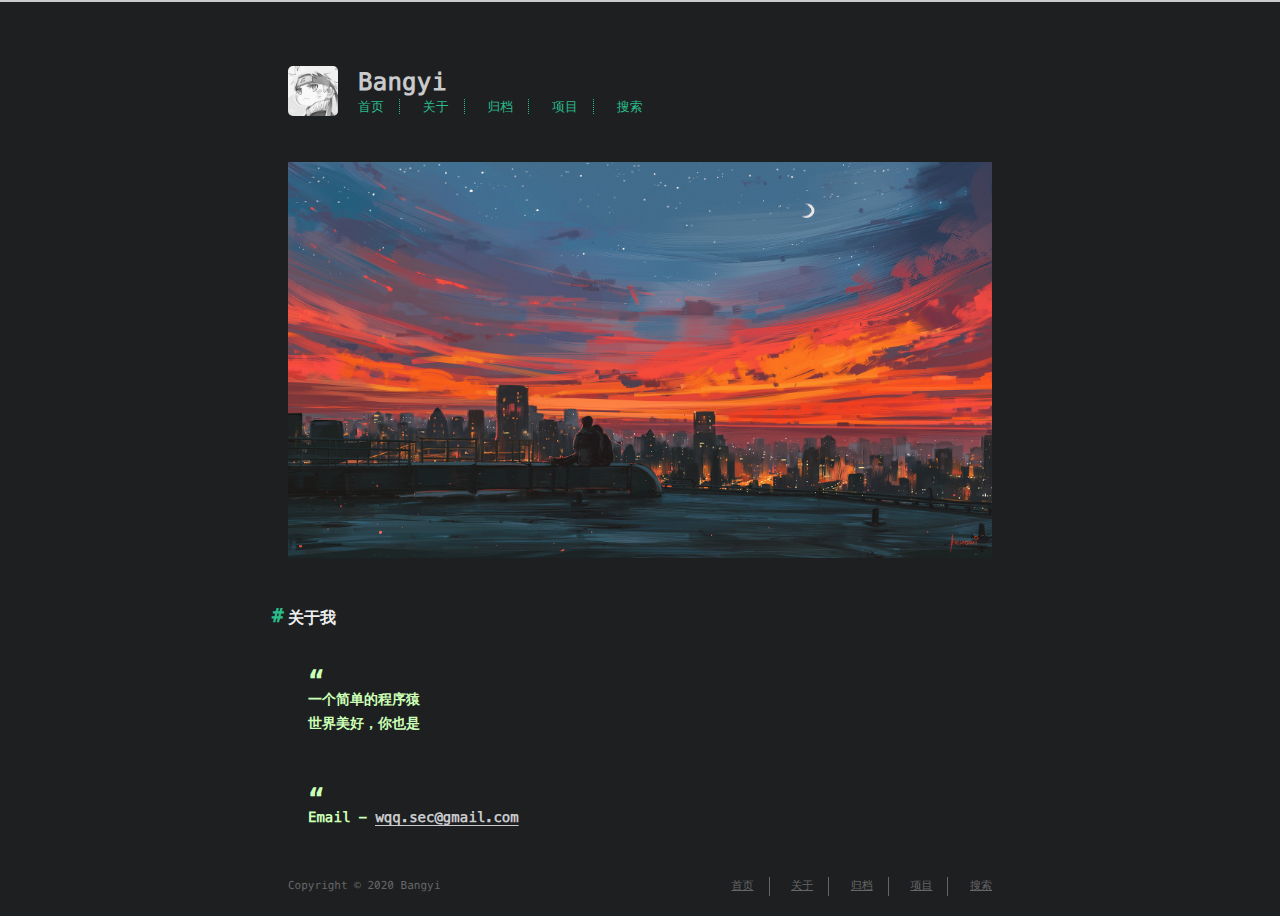
==== commit 490e23da: "Site updated: 2020-03-19 20:21:30" ====
--- a/about/index.html
+++ b/about/index.html
@@ -10,11 +10,11 @@
 <meta property="og:type" content="website">
 <meta property="og:title" content="关于">
 <meta property="og:url" content="http://yoursite.com/about/index.html">
-<meta property="og:site_name" content="邓邦意">
+<meta property="og:site_name" content="Bangyi">
 <meta property="og:description" content="关于我 一个简单的程序猿世界美好，你也是   Email - wqq.sec@gmail.com">
 <meta property="og:locale" content="zh-CN">
 <meta property="og:image" content="http://yoursite.com/about/about2.jpg">
-<meta property="og:updated_time" content="2019-06-10T11:52:54.263Z">
+<meta property="og:updated_time" content="2020-03-19T12:00:16.946Z">
 <meta name="twitter:card" content="summary">
 <meta name="twitter:title" content="关于">
 <meta name="twitter:description" content="关于我 一个简单的程序猿世界美好，你也是   Email - wqq.sec@gmail.com">
@@ -62,7 +62,7 @@
     
   
     <div id="title">
-      <h1>邓邦意</h1>
+      <h1>Bangyi</h1>
     </div>
   </a>
   <div id="nav">
@@ -106,7 +106,7 @@
         
         <footer id="footer">
   <div class="footer-left">
-    Copyright &copy; 2019 邓邦意
+    Copyright &copy; 2020 Bangyi
   </div>
   <div class="footer-right">
     <nav>
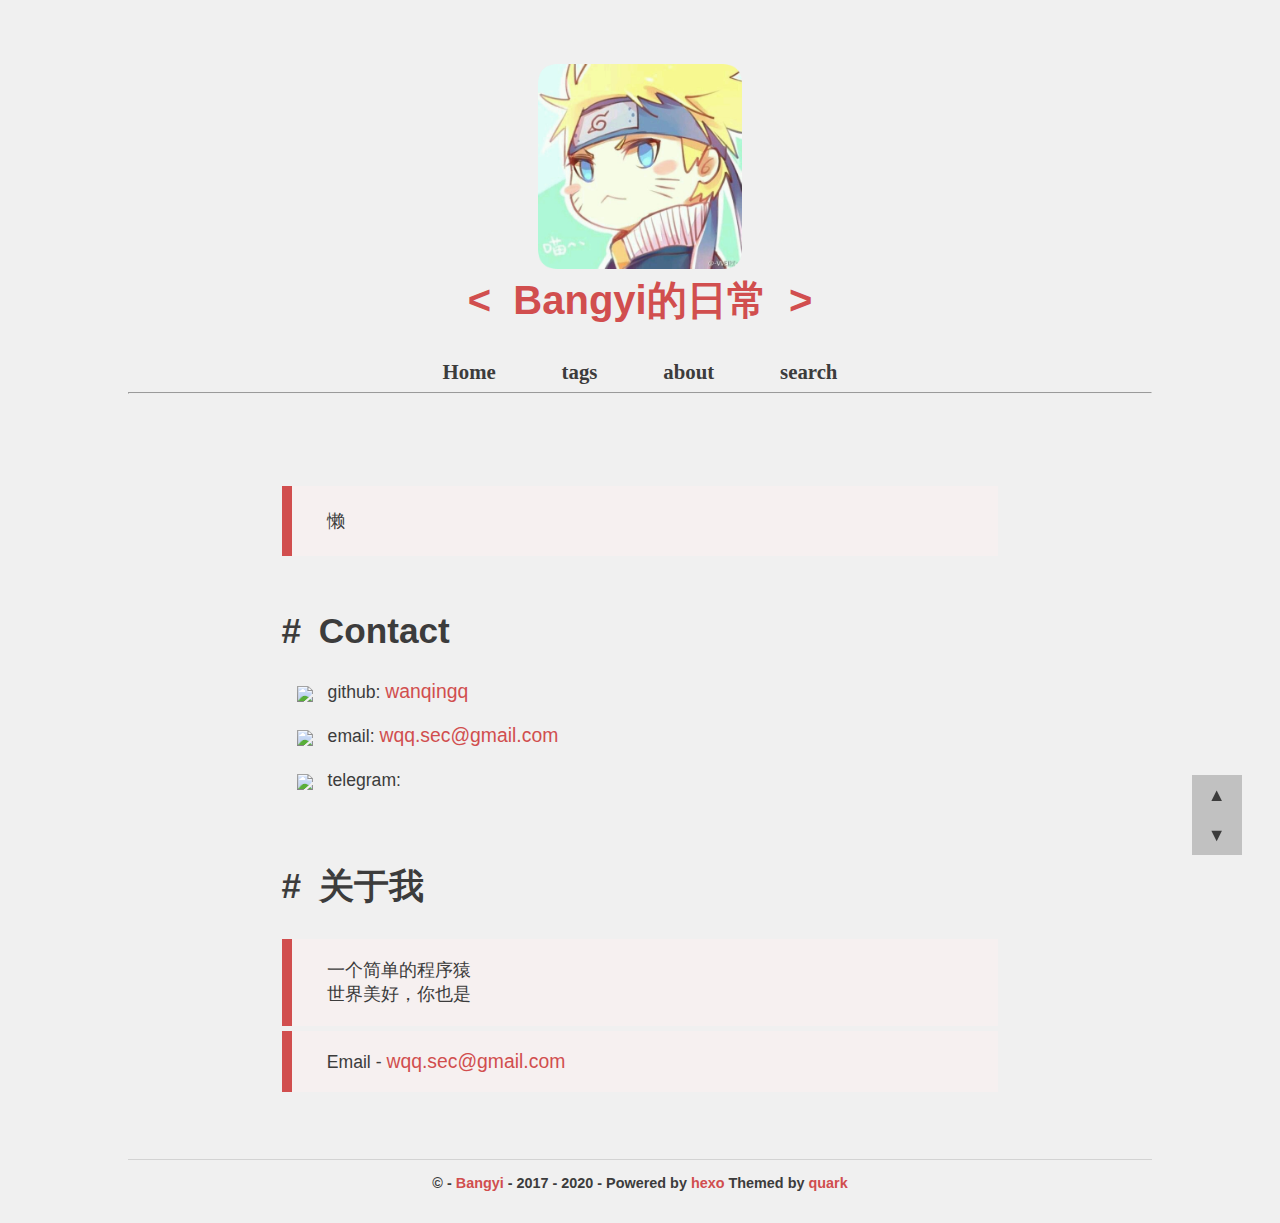
==== commit 3d3e967b: "Site updated: 2020-03-19 21:56:33" ====
--- a/about/index.html
+++ b/about/index.html
@@ -1,149 +1,123 @@
 <!DOCTYPE html>
-<html lang=zh>
+<html>
 <head><meta name="generator" content="Hexo 3.9.0">
-    <!-- so meta -->
-    <meta charset="utf-8">
-    <meta http-equiv="X-UA-Compatible" content="IE=edge">
-    <meta name="HandheldFriendly" content="True">
-    <meta name="viewport" content="width=device-width, initial-scale=1, maximum-scale=1">
-    <meta name="description" content="关于我 一个简单的程序猿世界美好，你也是   Email - wqq.sec@gmail.com">
-<meta property="og:type" content="website">
-<meta property="og:title" content="关于">
-<meta property="og:url" content="http://yoursite.com/about/index.html">
-<meta property="og:site_name" content="Bangyi">
-<meta property="og:description" content="关于我 一个简单的程序猿世界美好，你也是   Email - wqq.sec@gmail.com">
-<meta property="og:locale" content="zh-CN">
-<meta property="og:image" content="http://yoursite.com/about/about2.jpg">
-<meta property="og:updated_time" content="2020-03-19T12:00:16.946Z">
-<meta name="twitter:card" content="summary">
-<meta name="twitter:title" content="关于">
-<meta name="twitter:description" content="关于我 一个简单的程序猿世界美好，你也是   Email - wqq.sec@gmail.com">
-<meta name="twitter:image" content="http://yoursite.com/about/about2.jpg">
-    
-    
-        
-          
-              <link rel="shortcut icon" href="/images/mlogo.ico">
-          
-        
-        
-          
-            <link rel="icon" type="image/png" href="/images/m.jpg" sizes="192x192">
-          
-        
-        
-          
-            <link rel="apple-touch-icon" sizes="180x180" href="/images/m.jpg">
-          
-        
-    
-    <!-- title -->
-    <title>关于</title>
-    <!-- styles -->
-    <link rel="stylesheet" href="/css/style.css">
-    <!-- persian styles -->
-    
-      <link rel="stylesheet" href="/css/rtl.css">
-    
-    <!-- rss -->
-    
-    
+  <title>
+    Pcrab  - 关于 
+  </title>
+  <meta charset="utf-8">
+  <meta name="viewport" content="width=device-width, initial-scale=1">
+
+  
+  <link rel="shortcut icon" href="/favicon.ico">
+  
+
+  <link rel="stylesheet" href="/css/style.css">
+  <link href="https://google-fonts.mirrors.sjtug.sjtu.edu.cn/css?family=Noto+Sans+SC&display=swap" rel="stylesheet">
+
+  
+  
+
+  <link rel="stylesheet" href="/css/iDisqus.min.css">
+  <script src="/js/iDisqus.min.js"></script>
+
+  <script>
+  var disq = new iDisqus('comment', {
+      forum: 'pcrab-blog',
+      api: 'https://disqus.pcrab.ml',
+      site: 'https://pcrab.ml',
+      mode: 1,
+      timeout: 3000,
+      init: true
+  });
+  </script>
+  
+  
+
+  <script src="https://cdn.bootcss.com/jquery/3.4.1/jquery.min.js"></script>
+<link rel="alternate" href="/atom.xml" title="Bangyi" type="application/atom+xml">
 </head>
 
-<body class="max-width mx-auto px3 ltr">
-    
-    <div class="content index py4">
-        
-          <header id="header">
-  <a href="/">
-  
-    
-      <div id="logo" style="background-image: url(/images/m.jpg);"></div>
-    
-  
-    <div id="title">
-      <h1>Bangyi</h1>
-    </div>
-  </a>
-  <div id="nav">
-    <ul>
-      <li class="icon">
-        <a href="#"><i class="fas fa-bars fa-2x"></i></a>
-      </li>
-       
-        <li><a href="/">首页</a></li>
-       
-        <li><a href="/about/">关于</a></li>
-       
-        <li><a href="/archives/">归档</a></li>
-       
-        <li><a href="http://www.github.com">项目</a></li>
-       
-        <li><a href="/search/">搜索</a></li>
-      
-    </ul>
-  </div>
-</header>
+<body>
+  <div class="title">
+  <img class="title_img" src="/images/icon.png"/><br>
+  <p id="site_title">&nbspBangyi的日常&nbsp</p>
+</div>
 
-        
-        <article class="post" itemscope itemtype="http://schema.org/BlogPosting">
-  
+  <div class="navi">
+    <a id="navi_item" href="/#" class="menu-item-link">Home</a>
+    <a id="navi_item" href="/tags" class="menu-item-link">tags</a>
+    <a id="navi_item" href="/about" class="menu-item-link">about</a>
+    <a id="navi_item" href="/search" class="menu-item-link">search</a>
+</div>
 
-  <div class="content" itemprop="articleBody">
-      
-          <p> <img src="about2.jpg" alt></p>
-<h2 id="关于我"><a href="#关于我" class="headerlink" title="关于我"></a>关于我</h2><blockquote>
+<hr/>
+
+
+  <div class="main">
+    <post>
+
+  <br/><br/>
+
+  <div id="page_content">
+    <blockquote>
+      <br/>
+      懒<br/>
+      <br/>
+    </blockquote>
+
+    <br/>
+
+    <h2>Contact</h2>
+
+    <span><img src="https://pic.downk.cc/item/5e0c960976085c3289427008.png" style="margin: 0 15px; width:36px; vertical-align: middle; display: inline;">github: <a href="https://github.com/wanqingq">wanqingq</a></span>
+    <br/>
+    <br/>
+
+    <span><img src="https://pic.downk.cc/item/5e0c960076085c3289426e8f.png" style="margin: 0 15px; width:36px; vertical-align: middle; display: inline;">email: <a href="mailto:wqq.sec@gmail.com">wqq.sec@gmail.com</a></span>
+    <br/>
+    <br/>
+
+    <span><img src="https://pic.downk.cc/item/5e0c961776085c32894271f8.png" style="margin: 0 15px; width:36px; vertical-align: middle; display: inline;">telegram: <a href="https://t.me/"></a></span>
+    <br/><br/><br/>
+
+    <h2 id="关于我"><a href="#关于我" class="headerlink" title="关于我"></a>关于我</h2><blockquote>
 <p>一个简单的程序猿<br>世界美好，你也是</p>
 </blockquote>
 <blockquote>
 <p>Email - <a href="mailto:wqq.sec@gmail.com" target="_blank" rel="noopener">wqq.sec@gmail.com</a></p>
 </blockquote>
 
-        
   </div>
-</article>
 
-        
-        <footer id="footer">
-  <div class="footer-left">
-    Copyright &copy; 2020 Bangyi
+  <br/><br/><br/>
+
+  <div id="top">
+    <a href="#">▲</a>
+    <a href="#footer">▼</a>
+</div>
+
+
+</post>
+
+
+
+
+
+
+
+
+
+
+
   </div>
-  <div class="footer-right">
-    <nav>
-      <ul>
-         
-          <li><a href="/">首页</a></li>
-         
-          <li><a href="/about/">关于</a></li>
-         
-          <li><a href="/archives/">归档</a></li>
-         
-          <li><a href="http://www.github.com">项目</a></li>
-         
-          <li><a href="/search/">搜索</a></li>
-        
-      </ul>
-    </nav>
-  </div>
-</footer>
 
-    </div>
-    <!-- styles -->
-<link rel="stylesheet" href="/lib/font-awesome/css/all.min.css">
-<link rel="stylesheet" href="/lib/justified-gallery/css/justifiedGallery.min.css">
-
-    <!-- jquery -->
-<script src="/lib/jquery/jquery.min.js"></script>
-<script src="/lib/justified-gallery/js/jquery.justifiedGallery.min.js"></script>
-<script src="/js/main.js"></script>
-<!-- search -->
-
-<!-- Google Analytics -->
-
-<!-- Baidu Analytics -->
-
-<!-- Disqus Comments -->
-
+  <foot id="footer">
+  <hr class="boldline"/>
+  <p class="center font">
+    &copy - <a href="">Bangyi</a> -  2017 -  2020 - Powered by <a href="https://hexo.io/">hexo</a>  Themed by <a href="https://github.com/pcrab/hexo-theme-quark"> quark </a> 
+  </p>
+  <br/>
+</foot>
 
 </body>
 </html>
--- a/css/style.css
+++ b/css/style.css
@@ -1,1509 +1,273 @@
-.inline {
+.title {
+  text-align: center;
+}
+.title_img {
+  width: 20%;
+}
+#site_title {
+  margin: 0 0 0.8em 0;
+  font: bold 2.5em sans-serif;
+  color: #d14e4e;
+}
+#site_title::before {
+  content: "< ";
+}
+#site_title::after {
+  content: " >";
+}
+.tag_page_title {
+  font: bold 3.5em sans-serif;
+  color: #3c3c3c;
+  margin: 1em 0 0.5em 0;
+}
+.tags {
+  display: flex;
+  flex-wrap: wrap;
+  margin-bottom: 4em;
+}
+.tags .singletag {
+  padding: 0.2em 0.75em;
+  margin: 0.8em 1.5em;
+  border: 0.15em #848484 solid;
+  border-radius: 1em;
+}
+.tags .tag_link {
+  font: bold 1.2em sans-serif;
+  color: #d14e4e;
+}
+.tags .tag_link:hover {
+  color: #ff4848;
+}
+foot {
+  color: #3c3c3c;
+  text-align: center;
+  font: bold 0.9em "Noto Sans SC", sans-serif;
+}
+foot a {
+  font-size: 1em;
+}
+.boldline {
+  border: none;
+  height: 0.1em;
+  background-color: #d3d3d3;
+}
+.post_title {
+  font: bold 2em "Noto Sans SC", sans-serif;
+  text-align: center;
+}
+#post_content {
+  font-family: "Noto Sans SC", sans-serif;
+}
+#post_content img {
+  margin: 0 10% 0 10%;
+  max-width: 80%;
+}
+#post_content a {
+  font-size: 1em;
+}
+h1 {
+  font-size: 1.8em;
+}
+h2 {
+  font-size: 1.6em;
+}
+#top {
+  width: 50px;
+  height: 80px;
+  background: rgba(85,85,85,0.3) none repeat scroll 0% 0%;
+  position: fixed;
+  bottom: 5%;
+  right: 3%;
+  text-align: center;
+  cursor: pointer;
+}
+#top a {
+  display: block;
+  font-size: 18px;
+  line-height: 40px;
+  color: #3c3c3c;
+  text-decoration: none;
+}
+#top a:hover {
+  background-color: #fff;
+}
+.index_list {
+  font-family: "Noto Sans SC", sans-serif;
+  text-align: left;
+  margin: 1em 0 6em 0;
+}
+.index_list .line_1 {
   display: inline;
 }
-.block {
+.index_list .line_1 .index_post_date {
+  color: #3c3c3c;
+  font-weight: bold;
+  font-size: 0.9em;
+}
+.index_list #index_post_title {
+  font-weight: bold;
+  font-size: 2.2em;
+  color: #3c3c3c;
+}
+.index_list #index_post_title:hover {
+  color: #d14e4e;
+}
+.index_list .blank {
+  margin-top: 1em;
+}
+.index_list .blank .index_post_tag {
+  display: inline;
+  padding: 0.3% 1.5%;
+  margin-right: 3%;
+  border: 0.15em #d14e4e solid;
+  border-radius: 0.5em;
+  font-weight: bold;
+  font-size: 1em;
+}
+.index_list .index_post_excerpt {
+  font-size: 1em;
+  color: #3c3c3c;
+}
+.index_list .index_post_excerpt a {
+  color: #ff4848;
+  font-size: 1em;
+}
+.page_num {
+  item-align: center;
+  display: flex;
+  flex-direction: row;
+  justify-content: center;
+}
+.page_num .page_item {
+  margin: 0 1em 1em 0;
+}
+.navi {
+  text-align: center;
+}
+.navi #navi_item {
+  margin: 0 3%;
+  color: #3c3c3c;
+  font-weight: bold;
+  font-size: 1.3em;
+  font-family: "Noto Sans SC";
+}
+#page_content {
+  font: 1.1em "Noto Sans SC", sans-serif;
+}
+#page_content h2 {
+  font-size: 2em;
+}
+#page_content h3 {
+  font-size: 1.5em;
+}
+#page_content a {
+  font-size: 1.1em;
+}
+.site-search-form {
+  width: 80%;
+  margin: 8% auto;
+}
+.site-search-form .st-search-input {
+  padding: 0 6%;
+  width: 100%;
+  height: 1.8em;
+  font-size: 1.3em;
+  border-radius: 0.3em;
+  border: 0.1em solid #d14e4e;
+}
+.local-search-result-cls .local-search-empty {
+  color: #ff4848;
+  margin-bottom: 3em;
+  font-weight: bold;
+  font-size: 1.5em;
+  line-height: 44px;
+  text-align: center;
   display: block;
 }
-.inline-block {
-  display: inline-block;
-}
-.table {
-  display: table;
-}
-.table-cell {
-  display: table-cell;
-}
-.overflow-hidden {
-  overflow: hidden;
-}
-.overflow-scroll {
-  overflow: scroll;
-}
-.overflow-auto {
-  overflow: auto;
-}
-.clearfix:before,
-.clearfix:after {
-  display: table;
-  content: " ";
-}
-.clearfix:after {
-  clear: both;
-}
-.left {
-  float: left;
-}
-.right {
-  float: right;
-}
-.fit {
-  max-width: 100%;
-}
-.truncate {
-  display: inline-block;
-  overflow: hidden;
-  text-overflow: ellipsis;
-  white-space: nowrap;
-}
-.max-width-1 {
-  max-width: 24rem;
-}
-.max-width-2 {
-  max-width: 32rem;
-}
-.max-width-3 {
-  max-width: 48rem;
-}
-.max-width-4 {
-  max-width: 64rem;
-}
-.border-box {
-  box-sizing: border-box;
-}
-.m0 {
-  margin: 0;
-}
-.mt0 {
+.local-search-result-cls li {
+  list-style-type: none;
+  text-align: left;
+  border-top: 1px solid #888;
+  padding-top: 20px;
+  margin-top: 20px;
+  line-height: 30px;
+}
+.local-search-result-cls li a {
+  font-size: 2em;
+  font-weight: bold;
+  color: #3c3c3c;
+  margin-top: 20px;
+}
+.local-search-result-cls li a:hover {
+  color: #d14e4e;
+}
+.local-search-result-cls li p {
+  font-size: 1em;
+  margin-top: 1em;
+}
+.local-search-result-cls li em {
+  font-weight: bold;
+  font-style: normal;
+  color: #ff4848;
+}
+.local-search-result-cls li:first-child {
+  padding-top: 0;
+  border-top: none;
   margin-top: 0;
 }
-.mr0 {
-  margin-right: 0;
-}
-.mb0 {
-  margin-bottom: 0;
-}
-.ml0 {
-  margin-left: 0;
-}
-.mx0 {
-  margin-right: 0;
-  margin-left: 0;
-}
-.my0 {
-  margin-top: 0;
-  margin-bottom: 0;
-}
-.m1 {
-  margin: 0.5rem;
-}
-.mt1 {
-  margin-top: 0.5rem;
-}
-.mr1 {
-  margin-right: 0.5rem;
-}
-.mb1 {
-  margin-bottom: 0.5rem;
-}
-.ml1 {
-  margin-left: 0.5rem;
-}
-.mx1 {
-  margin-right: 0.5rem;
-  margin-left: 0.5rem;
-}
-.my1 {
-  margin-top: 0.5rem;
-  margin-bottom: 0.5rem;
-}
-.m2 {
-  margin: 1rem;
-}
-.mt2 {
-  margin-top: 1rem;
-}
-.mr2 {
-  margin-right: 1rem;
-}
-.mb2 {
-  margin-bottom: 1rem;
-}
-.ml2 {
-  margin-left: 1rem;
-}
-.mx2 {
-  margin-right: 1rem;
-  margin-left: 1rem;
-}
-.my2 {
-  margin-top: 1rem;
-  margin-bottom: 1rem;
-}
-.m3 {
-  margin: 2rem;
-}
-.mt3 {
-  margin-top: 2rem;
-}
-.mr3 {
-  margin-right: 2rem;
-}
-.mb3 {
-  margin-bottom: 2rem;
-}
-.ml3 {
-  margin-left: 2rem;
-}
-.mx3 {
-  margin-right: 2rem;
-  margin-left: 2rem;
-}
-.my3 {
-  margin-top: 2rem;
-  margin-bottom: 2rem;
-}
-.m4 {
-  margin: 4rem;
-}
-.mt4 {
-  margin-top: 4rem;
-}
-.mr4 {
-  margin-right: 4rem;
-}
-.mb4 {
-  margin-bottom: 4rem;
-}
-.ml4 {
-  margin-left: 4rem;
-}
-.mx4 {
-  margin-right: 4rem;
-  margin-left: 4rem;
-}
-.my4 {
-  margin-top: 4rem;
-  margin-bottom: 4rem;
-}
-.mxn1 {
-  margin-right: -0.5rem;
-  margin-left: -0.5rem;
-}
-.mxn2 {
-  margin-right: -1rem;
-  margin-left: -1rem;
-}
-.mxn3 {
-  margin-right: -2rem;
-  margin-left: -2rem;
-}
-.mxn4 {
-  margin-right: -4rem;
-  margin-left: -4rem;
-}
-.ml-auto {
-  margin-left: auto;
-}
-.mr-auto {
-  margin-right: auto;
-}
-.mx-auto {
-  margin-right: auto;
-  margin-left: auto;
-}
-.p0 {
-  padding: 0;
-}
-.pt0 {
-  padding-top: 0;
-}
-.pr0 {
-  padding-right: 0;
-}
-.pb0 {
-  padding-bottom: 0;
-}
-.pl0 {
-  padding-left: 0;
-}
-.px0 {
-  padding-right: 0;
-  padding-left: 0;
-}
-.py0 {
-  padding-top: 0;
-  padding-bottom: 0;
-}
-.p1 {
-  padding: 0.5rem;
-}
-.pt1 {
-  padding-top: 0.5rem;
-}
-.pr1 {
-  padding-right: 0.5rem;
-}
-.pb1 {
-  padding-bottom: 0.5rem;
-}
-.pl1 {
-  padding-left: 0.5rem;
-}
-.py1 {
-  padding-top: 0.5rem;
-  padding-bottom: 0.5rem;
-}
-.px1 {
-  padding-right: 0.5rem;
-  padding-left: 0.5rem;
-}
-.p2 {
-  padding: 1rem;
-}
-.pt2 {
-  padding-top: 1rem;
-}
-.pr2 {
-  padding-right: 1rem;
-}
-.pb2 {
-  padding-bottom: 1rem;
-}
-.pl2 {
-  padding-left: 1rem;
-}
-.py2 {
-  padding-top: 1rem;
-  padding-bottom: 1rem;
-}
-.px2 {
-  padding-right: 1rem;
-  padding-left: 1rem;
-}
-.p3 {
-  padding: 2rem;
-}
-.pt3 {
-  padding-top: 2rem;
-}
-.pr3 {
-  padding-right: 2rem;
-}
-.pb3 {
-  padding-bottom: 2rem;
-}
-.pl3 {
-  padding-left: 2rem;
-}
-.py3 {
-  padding-top: 2rem;
-  padding-bottom: 2rem;
-}
-.px3 {
-  padding-right: 2rem;
-  padding-left: 2rem;
-}
-.p4 {
-  padding: 4rem;
-}
-.pt4 {
-  padding-top: 4rem;
-}
-.pr4 {
-  padding-right: 4rem;
-}
-.pb4 {
-  padding-bottom: 4rem;
-}
-.pl4 {
-  padding-left: 4rem;
-}
-.py4 {
-  padding-top: 4rem;
-  padding-bottom: 4rem;
-}
-.px4 {
-  padding-right: 4rem;
-  padding-left: 4rem;
-}
-body h1,
-body .h1 {
-  display: block;
-  margin-top: 3rem;
-  margin-bottom: 1rem;
-  color: #2bbc8a;
-  letter-spacing: 0.01em;
-  font-weight: 700;
-  font-style: normal;
-  font-size: 1.5em;
-  -moz-osx-font-smoothing: grayscale;
-  -webkit-font-smoothing: antialiased;
-}
-body h2,
-body .h2 {
-  position: relative;
-  display: block;
-  margin-top: 2rem;
-  margin-bottom: 0.5rem;
-  color: #eee;
-  text-transform: none;
-  letter-spacing: normal;
-  font-weight: bold;
-  font-size: 1rem;
-}
-body h3 {
-  color: #eee;
-  text-decoration: underline;
-  font-weight: bold;
-  font-size: 0.9rem;
-}
-body h4,
-body h5,
-body h6 {
-  display: inline;
-  border-bottom: 1px dashed #ccc;
-  color: #ccc;
+.copyright {
+  font: bold 0.8em sans-serif;
+  display: flex;
+  text-align: center;
+  flex-direction: column;
+}
+.copyright .license-word-hyper {
+  font: bold 1.2em "Noto Sans SC", sans-serif;
+}
+a {
   text-decoration: none;
-  font-weight: normal;
-  font-size: 0.9rem;
-}
-body h3,
-body h4,
-body h5,
-body h6 {
-  margin-top: 0.9rem;
-  margin-bottom: 0.5rem;
-}
-body hr {
-  border: 1px dashed #ccc;
-  margin: 0;
-}
-body strong {
-  font-weight: bold;
-}
-body em,
-body cite {
-  font-style: italic;
-}
-body sup,
-body sub {
-  position: relative;
-  vertical-align: baseline;
-  font-size: 0.75em;
-  line-height: 0;
-}
-body sup {
-  top: -0.5em;
-}
-body sub {
-  bottom: -0.2em;
-}
-body small {
-  font-size: 0.85em;
-}
-body acronym,
-body abbr {
-  border-bottom: 1px dotted;
-}
-body ul,
-body ol,
-body dl {
-  line-height: 1.725;
-}
-body ul ul,
-body ol ul,
-body ul ol,
-body ol ol {
-  margin-top: 0;
-  margin-bottom: 0;
-}
-body ol {
-  list-style: decimal;
-}
-body dt {
-  font-weight: bold;
-}
-body table {
-  width: 100%;
-  border-collapse: collapse;
-  text-align: left;
-  font-size: 12px;
-  overflow: auto;
-  display: block;
-}
-body th {
-  padding: 8px;
-  border-bottom: 1px dashed #666;
-  color: #eee;
-  font-weight: bold;
-  font-size: 13px;
-}
-body td {
-  padding: 9px 8px 0;
-  border-bottom: none;
-}
-@font-face {
-  font-style: normal;
-  font-family: "Meslo LG";
-  src: local("Meslo LG S"), url("../lib/meslo-LG/MesloLGS-Regular.ttf") format("truetype");
-}
-*,
-*:before,
-*:after {
-  box-sizing: border-box;
+  color: #d14e4e;
+}
+a:hover {
+  color: #ff4848;
+}
+blockquote {
+  margin: 0.3em 0;
+  padding: 0.1em 2em;
+  border-left: 0.6em #d14e4e solid;
+  background-color: #f6f0f0;
 }
 html {
-  margin: 0;
-  padding: 0;
+  background: #f0f0f0;
+  color: #3c3c3c;
+}
+body {
+  font: normal 100% "Noto Sans SC", Helvetica, Arial, sans-serif;
+  word-wrap: break-word;
+  margin: 5% 10% 0 10%;
   height: 100%;
-  border-top: 2px solid #c9cacc;
-  -webkit-text-size-adjust: 100%;
-  -ms-text-size-adjust: 100%;
-}
-body {
-  margin: 0;
+}
+.main {
   height: 100%;
-  background-color: #1d1f21;
-  color: #c9cacc;
-  font-display: swap;
-  font-weight: 400;
-  font-size: 14px;
-  font-family: "Menlo", "Meslo LG", monospace;
-  line-height: 1.725;
-  text-rendering: geometricPrecision;
-  flex: 1;
-  -moz-osx-font-smoothing: grayscale;
-  -webkit-font-smoothing: antialiased;
-}
-.content {
-  position: relative;
-  display: flex;
-  flex-direction: column;
-  min-height: 100%;
-  overflow-wrap: break-word;
-}
-.content p {
-  hyphens: auto;
-  -moz-hyphens: auto;
-  -ms-hyphens: auto;
-  -webkit-hyphens: auto;
-}
-.content code {
-  hyphens: manual;
-  -moz-hyphens: manual;
-  -ms-hyphens: manual;
-  -webkit-hyphens: manual;
-}
-.content a {
-  color: #c9cacc;
-  text-decoration: none;
-  background-image: linear-gradient(transparent, transparent 5px, #c9cacc 5px, #c9cacc);
-  background-position: bottom;
-  background-size: 100% 6px;
-  background-repeat: repeat-x;
-}
-.content a:hover {
-  background-image: linear-gradient(transparent, transparent 4px, #d480aa 4px, #d480aa);
-}
-.content a.icon {
-  background: none;
-}
-.content a.icon:hover {
-  color: #d480aa;
-}
-.content h1 a,
-.content .h1 a,
-.content h2 a,
-.content h3 a,
-.content h4 a,
-.content h5 a,
-.content h6 a {
-  background: none;
-  color: inherit;
-  text-decoration: none;
-}
-.content h1 a:hover,
-.content .h1 a:hover,
-.content h2 a:hover,
-.content h3 a:hover,
-.content h4 a:hover,
-.content h5 a:hover,
-.content h6 a:hover {
-  background-image: linear-gradient(transparent, transparent 6px, #d480aa 6px, #d480aa);
-  background-position: bottom;
-  background-size: 100% 6px;
-  background-repeat: repeat-x;
-}
-.content h6 a {
-  background: none;
-  color: inherit;
-  text-decoration: none;
-}
-.content h6 a:hover {
-  background-image: linear-gradient(transparent, transparent 6px, #d480aa 6px, #d480aa);
-  background-position: bottom;
-  background-size: 100% 6px;
-  background-repeat: repeat-x;
-}
-@media (min-width: 540px) {
-  .image-wrap {
-    flex-direction: row;
-    margin-bottom: 2rem;
+  margin: 5% 15% 0 15%;
+  font-family: "Noto Sans SC";
+}
+.main a {
+  font: normal 1.6em "Noto Sans SC", sans-serif;
+}
+@media all and (max-width: 700px) {
+  body {
+    font-size: 80%;
+    margin: 0;
   }
-  .image-wrap .image-block {
-    flex: 1 0 35%;
-    margin-right: 2rem;
-  }
-  .image-wrap p {
-    flex: 1 0 65%;
-  }
-}
-.max-width {
-  max-width: 48rem;
-}
-@media (max-width: 480px) {
-  .px3 {
-    padding-right: 1rem;
-    padding-left: 1rem;
-  }
-  .my4 {
-    margin-top: 2rem;
-    margin-bottom: 2rem;
-  }
-}
-@media (min-width: 480px) {
-  p {
-    text-align: justify;
-  }
-}
-#header {
-  margin: 0 auto 2rem;
-  width: 100%;
-}
-#header h1,
-#header .h1 {
-  margin-top: 0;
-  margin-bottom: 0;
-  color: #c9cacc;
-  letter-spacing: 0.01em;
-  font-weight: 700;
-  font-style: normal;
-  font-size: 1.5rem;
-  line-height: 2rem;
-  -moz-osx-font-smoothing: grayscale;
-  -webkit-font-smoothing: antialiased;
-}
-#header a {
-  background: none;
-  color: inherit;
-  text-decoration: none;
-}
-#header #logo {
-  display: inline-block;
-  float: left;
-  margin-right: 20px;
-  width: 50px;
-  height: 50px;
-  border-radius: 5px;
-  filter: grayscale(100%);
-  background-size: 50px 50px;
-  background-repeat: no-repeat;
-  -webkit-filter: grayscale(100%);
-}
-#header #nav {
-  color: #2bbc8a;
-  letter-spacing: 0.01em;
-  font-weight: 200;
-  font-style: normal;
-  font-size: 0.8rem;
-}
-#header #nav ul {
-  margin: 0;
-  padding: 0;
-  list-style-type: none;
-  line-height: 15px;
-}
-#header #nav ul a {
-  margin-right: 15px;
-  color: color-accent-1;
-}
-#header #nav ul a:hover {
-  background-image: linear-gradient(transparent, transparent 5px, #2bbc8a 5px, #2bbc8a);
-  background-position: bottom;
-  background-size: 100% 6px;
-  background-repeat: repeat-x;
-}
-#header #nav ul li {
-  display: inline-block;
-  margin-right: 15px;
-  border-right: 1px dotted #2bbc8a;
-  vertical-align: middle;
-}
-#header #nav ul .icon {
-  display: none;
-}
-#header #nav ul li:last-child {
-  margin-right: 0;
-  border-right: 0;
-}
-#header #nav ul li:last-child a {
-  margin-right: 0;
-}
-#header:hover #logo {
-  filter: none;
-  -webkit-filter: none;
-}
-@media screen and (max-width: 480px) {
-  #header #title {
-    display: table;
-    margin-right: 5rem;
-    min-height: 50px;
-  }
-  #header #title h1 {
-    display: table-cell;
-    vertical-align: middle;
-  }
-  #header #nav ul a:hover {
-    background: none;
-  }
-  #header #nav ul li {
-    display: none;
-    border-right: 0;
-  }
-  #header #nav ul li.icon {
-    position: absolute;
-    top: 77px;
-    right: 1rem;
-    display: inline-block;
-  }
-  #header #nav ul.responsive li {
-    display: block;
-  }
-  #header #nav li:not(:first-child) {
-    padding-top: 1rem;
-    padding-left: 70px;
-    font-size: 1rem;
-  }
-}
-#header-post {
-  position: fixed;
-  top: 2rem;
-  right: 0;
-  display: inline-block;
-  float: right;
-  z-index: 100;
-}
-#header-post a {
-  background: none;
-  color: inherit;
-  text-decoration: none;
-}
-#header-post a.icon {
-  background: none;
-}
-#header-post a.icon:hover {
-  color: #d480aa;
-}
-#header-post ol {
-  list-style-type: none;
-}
-#header-post ul {
-  display: inline-block;
-  margin: 0;
-  padding: 0;
-  list-style-type: none;
-}
-#header-post ul li {
-  display: inline-block;
-  margin-right: 15px;
-  vertical-align: middle;
-}
-#header-post ul li:last-child {
-  margin-right: 0;
-}
-#header-post #menu-icon {
-  float: right;
-  margin-right: 2rem;
-  margin-left: 15px;
-}
-#header-post #menu-icon:hover {
-  color: #2bbc8a;
-}
-#header-post #menu-icon-tablet {
-  float: right;
-  margin-right: 2rem;
-  margin-left: 15px;
-}
-#header-post #menu-icon-tablet:hover {
-  color: #2bbc8a;
-}
-#header-post #top-icon-tablet {
-  position: fixed;
-  right: 2rem;
-  bottom: 2rem;
-  margin-right: 2rem;
-  margin-left: 15px;
-}
-#header-post #top-icon-tablet:hover {
-  color: #2bbc8a;
-}
-#header-post .active {
-  color: #2bbc8a;
-}
-#header-post #menu {
-  visibility: hidden;
-  margin-right: 2rem;
-}
-#header-post #nav {
-  color: #2bbc8a;
-  letter-spacing: 0.01em;
-  font-weight: 200;
-  font-style: normal;
-  font-size: 0.8rem;
-}
-#header-post #nav ul {
-  line-height: 15px;
-}
-#header-post #nav ul a {
-  margin-right: 15px;
-  color: color-accent-1;
-}
-#header-post #nav ul a:hover {
-  background-image: linear-gradient(transparent, transparent 5px, #2bbc8a 5px, #2bbc8a);
-  background-position: bottom;
-  background-size: 100% 6px;
-  background-repeat: repeat-x;
-}
-#header-post #nav ul li {
-  border-right: 1px dotted #2bbc8a;
-}
-#header-post #nav ul li:last-child {
-  margin-right: 0;
-  border-right: 0;
-}
-#header-post #nav ul li:last-child a {
-  margin-right: 0;
-}
-#header-post #actions {
-  float: right;
-  margin-top: 2rem;
-  margin-right: 2rem;
-  width: 100%;
-  text-align: right;
-}
-#header-post #actions ul {
-  display: block;
-}
-#header-post #actions .info {
-  display: block;
-  font-style: italic;
-}
-#header-post #share {
-  clear: both;
-  padding-top: 1rem;
-  padding-right: 2rem;
-  text-align: right;
-}
-#header-post #share li {
-  display: block;
-  margin: 0;
-}
-#header-post #toc {
-  float: right;
-  clear: both;
-  overflow: auto;
-  margin-top: 1rem;
-  padding-right: 2rem;
-  max-width: 20em;
-  max-height: calc(95vh - 7rem);
-  text-align: right;
-}
-#header-post #toc a:hover {
-  color: #d480aa;
-}
-#header-post #toc .toc-level-1 > .toc-link {
-  display: none;
-}
-#header-post #toc .toc-level-2 {
-  color: #c9cacc;
-  font-size: 0.8rem;
-}
-#header-post #toc .toc-level-2:before {
-  color: #2bbc8a;
+}
+h1::before,
+h2::before,
+h3::before,
+h4::before,
+h5::before,
+h6::before {
   content: "#";
-}
-#header-post #toc .toc-level-3 {
-  color: #666;
-  font-size: 0.7rem;
-}
-#header-post #toc .toc-level-4 {
-  color: #525252;
-  font-size: 0.4rem;
-}
-#header-post #toc .toc-level-5 {
-  display: none;
-}
-#header-post #toc .toc-level-6 {
-  display: none;
-}
-#header-post #toc .toc-number {
-  display: none;
-}
-@media screen and (max-width: 500px) {
-  #header-post {
-    display: none;
-  }
-}
-@media screen and (max-width: 900px) {
-  #header-post #menu-icon {
-    display: none;
-  }
-  #header-post #actions {
-    display: none;
-  }
-}
-@media screen and (max-width: 1199px) {
-  #header-post #toc {
-    display: none;
-  }
-}
-@media screen and (min-width: 900px) {
-  #header-post #menu-icon-tablet {
-    display: none !important;
-  }
-  #header-post #top-icon-tablet {
-    display: none !important;
-  }
-}
-@media screen and (min-width: 1199px) {
-  #header-post #actions {
-    width: auto;
-  }
-  #header-post #actions ul {
-    display: inline-block;
-    float: right;
-  }
-  #header-post #actions .info {
-    display: inline;
-    float: left;
-    margin-right: 2rem;
-    font-style: italic;
-  }
-}
-#footer-post {
-  position: fixed;
-  right: 0;
-  bottom: 0;
-  left: 0;
-  z-index: 5000000;
-  width: 100%;
-  border-top: 1px solid #666;
-  background: #212326;
-  transition: opacity 0.2s;
-}
-#footer-post a {
-  background: none;
-  color: inherit;
-  text-decoration: none;
-}
-#footer-post a.icon {
-  background: none;
-}
-#footer-post a.icon:hover {
-  color: #d480aa;
-}
-#footer-post #nav-footer {
-  padding-right: 1rem;
-  padding-left: 1rem;
-  background: #323539;
-  text-align: center;
-}
-#footer-post #nav-footer a {
-  color: #2bbc8a;
-  font-size: 1em;
-}
-#footer-post #nav-footer a:hover {
-  background-image: linear-gradient(transparent, transparent 5px, #2bbc8a 5px, #2bbc8a);
-  background-position: bottom;
-  background-size: 100% 6px;
-  background-repeat: repeat-x;
-}
-#footer-post #nav-footer ul {
-  display: table;
-  margin: 0;
-  padding: 0;
-  width: 100%;
-  list-style-type: none;
-}
-#footer-post #nav-footer ul li {
-  display: inline-table;
-  padding: 10px;
-  width: 20%;
-  vertical-align: middle;
-}
-#footer-post #actions-footer {
-  overflow: auto;
-  margin-top: 1rem;
-  margin-bottom: 1rem;
-  padding-right: 1rem;
-  padding-left: 1rem;
-  width: 100%;
-  text-align: center;
-  white-space: nowrap;
-}
-#footer-post #actions-footer a {
-  display: inline-block;
-  padding-left: 1rem;
-  color: #2bbc8a;
-}
-#footer-post #share-footer {
-  padding-right: 1rem;
-  padding-left: 1rem;
-  background: #323539;
-  text-align: center;
-}
-#footer-post #share-footer ul {
-  display: table;
-  margin: 0;
-  padding: 0;
-  width: 100%;
-  list-style-type: none;
-}
-#footer-post #share-footer ul li {
-  display: inline-table;
-  padding: 10px;
-  width: 20%;
-  vertical-align: middle;
-}
-#footer-post #toc-footer {
-  clear: both;
-  padding-top: 1rem;
-  padding-bottom: 1rem;
-  background: #323539;
-  text-align: left;
-}
-#footer-post #toc-footer ol {
-  margin: 0;
-  padding-left: 20px;
-  list-style-type: none;
-}
-#footer-post #toc-footer ol li {
-  line-height: 30px;
-}
-#footer-post #toc-footer a:hover {
-  color: #d480aa;
-}
-#footer-post #toc-footer .toc-level-1 > .toc-link {
-  display: none;
-}
-#footer-post #toc-footer .toc-level-2 {
-  color: #c9cacc;
-  font-size: 0.8rem;
-}
-#footer-post #toc-footer .toc-level-2:before {
-  color: #2bbc8a;
-  content: "#";
-}
-#footer-post #toc-footer .toc-level-3 {
-  color: #666;
-  font-size: 0.7rem;
-  line-height: 15px;
-}
-#footer-post #toc-footer .toc-level-4 {
-  display: none;
-}
-#footer-post #toc-footer .toc-level-5 {
-  display: none;
-}
-#footer-post #toc-footer .toc-level-6 {
-  display: none;
-}
-#footer-post #toc-footer .toc-number {
-  display: none;
-}
-@media screen and (min-width: 500px) {
-  #footer-post-container {
-    display: none;
-  }
-}
-.post-list {
-  padding: 0;
-}
-.post-list .post-item {
-  margin-bottom: 1rem;
-  margin-left: 0;
-  list-style-type: none;
-}
-.post-list .post-item .meta {
-  display: block;
-  margin-right: 16px;
-  min-width: 100px;
-  color: #666;
-  font-size: 14px;
-}
-@media (min-width: 480px) {
-  .post-list .post-item {
-    display: flex;
-    margin-bottom: 5px;
-  }
-  .post-list .post-item .meta {
-    text-align: left;
-  }
-}
-.project-list {
-  padding: 0;
-  list-style: none;
-}
-.project-list .project-item {
-  margin-bottom: 5px;
-}
-.project-list .project-item p {
-  display: inline;
-}
-article header .posttitle {
-  margin-top: 0;
-  margin-bottom: 0;
-  text-transform: none;
-  font-size: 1.5em;
-  line-height: 1.25;
-}
-article header .meta {
-  margin-top: 0;
-  margin-bottom: 1rem;
-}
-article header .meta * {
-  color: #ccc;
-  font-size: 0.85rem;
-}
-article header .author {
-  text-transform: uppercase;
-  letter-spacing: 0.01em;
-  font-weight: 700;
-}
-article header .postdate {
-  display: inline;
-}
-article .content h2:before {
-  position: absolute;
-  top: -4px;
-  left: -1rem;
-  color: #2bbc8a;
-  content: "#";
-  font-weight: bold;
-  font-size: 1.2rem;
-}
-article .content img,
-article .content video {
-  display: block;
-  margin: auto;
-  max-width: 100%;
-  height: auto;
-}
-article .content .video-container {
-  position: relative;
-  overflow: hidden;
-  padding-top: 56.25%;
-  height: 0;
-}
-article .content .video-container iframe,
-article .content .video-container object,
-article .content .video-container embed {
-  position: absolute;
-  top: 0;
-  left: 0;
-  margin-top: 0;
-  width: 100%;
-  height: 100%;
-}
-article .content blockquote {
-  margin: 1rem 10px;
-  padding: 0.5em 10px;
-  background: inherit;
-  color: #ccffb6;
-  quotes: "\201C" "\201D" "\2018" "\2019";
-  font-weight: bold;
-}
-article .content blockquote p {
-  margin: 0;
-}
-article .content blockquote:before {
-  margin-right: 0.25em;
-  color: #ccffb6;
-  content: "\201C";
-  vertical-align: -0.4em;
-  font-size: 2em;
-  line-height: 0.1em;
-}
-article .content blockquote footer {
-  margin: line-height 0;
-  color: #666;
-  font-size: 11px;
-}
-article .content blockquote footer a {
-  background-image: linear-gradient(transparent, transparent 5px, #666 5px, #666);
-  color: #666;
-}
-article .content blockquote footer a:hover {
-  background-image: linear-gradient(transparent, transparent 4px, #858585 4px, #858585);
-  color: #858585;
-}
-article .content blockquote footer cite:before {
-  padding: 0 0.5em;
-  content: "—";
-}
-article .content .pullquote {
-  margin: 0;
-  width: 45%;
-  text-align: left;
-}
-article .content .pullquote.left {
-  margin-right: 1em;
-  margin-left: 0.5em;
-}
-article .content .pullquote.right {
   margin-right: 0.5em;
-  margin-left: 1em;
-}
-article .content .caption {
-  position: relative;
-  display: block;
-  margin-top: 0.5em;
-  color: color-grey;
-  text-align: center;
-  font-size: 0.9em;
-}
-.posttitle {
-  text-transform: none;
-  font-size: 1.5em;
-  line-height: 1.25;
-}
-.article-tag .tag-link {
-  background-image: linear-gradient(transparent, transparent 10px, #d480aa 10px, #d480aa);
-  background-position: bottom;
-  background-size: 100% 6px;
-  background-repeat: repeat-x;
-}
-.article-tag .tag-link:before {
-  content: "#";
-}
-.article-category .category-link {
-  background-image: linear-gradient(transparent, transparent 10px, #d480aa 10px, #d480aa);
-  background-position: bottom;
-  background-size: 100% 6px;
-  background-repeat: repeat-x;
-}
-@media (min-width: 480px) {
-  .article-tag,
-  .article-category {
-    display: inline;
-  }
-  .article-tag:before,
-  .article-category:before {
-    content: "|";
-  }
-}
-#archive .post-list {
-  padding: 0;
-}
-#archive .post-list .post-item {
-  margin-bottom: 1rem;
-  margin-left: 0;
-  list-style-type: none;
-}
-#archive .post-list .post-item .meta {
-  display: block;
-  margin-right: 16px;
-  min-width: 100px;
-  color: #666;
-  font-size: 14px;
-}
-@media (min-width: 480px) {
-  #archive .post-list .post-item {
-    display: flex;
-    margin-bottom: 5px;
-    margin-left: 1rem;
-  }
-  #archive .post-list .post-item .meta {
-    text-align: left;
-  }
-}
-.blog-post-comments {
-  margin-top: 4rem;
-}
-#footer {
-  position: absolute;
-  bottom: 0;
-  margin-bottom: 10px;
-  width: 100%;
-  color: #666;
-  vertical-align: top;
-  text-align: center;
-  font-size: 11px;
-}
-#footer ul {
-  margin: 0;
-  padding: 0;
-  list-style: none;
-}
-#footer li {
-  display: inline-block;
-  margin-right: 15px;
-  border-right: 1px solid #666;
-  vertical-align: middle;
-}
-#footer li a {
-  margin-right: 15px;
-}
-#footer li:last-child {
-  margin-right: 0;
-  border-right: 0;
-}
-#footer li:last-child a {
-  margin-right: 0;
-}
-#footer a {
-  color: #666;
-  text-decoration: underline;
-  background-image: none;
-}
-#footer a:hover {
-  color: #858585;
-}
-#footer .footer-left {
-  height: 20px;
-  vertical-align: middle;
-  line-height: 20px;
-}
-@media (min-width: 39rem) {
-  #footer {
-    display: flex;
-    flex-flow: row wrap;
-    justify-content: space-between;
-    align-items: center;
-    align-content: center;
-    margin-bottom: 20px;
-  }
-  #footer .footer-left {
-    align-self: flex-start;
-    margin-right: 20px;
-  }
-  #footer .footer-right {
-    align-self: flex-end;
-  }
-}
-.pagination {
-  display: inline-block;
-  margin-top: 2rem;
-  width: 100%;
-  text-align: center;
-}
-.pagination .page-number {
-  color: #c9cacc;
-  font-size: 0.8rem;
-}
-.pagination a {
-  padding: 4px 6px;
-  border-radius: 5px;
-  background-image: none;
-  color: #c9cacc;
-  text-decoration: none;
-}
-.pagination a:hover {
-  background-image: none;
-}
-.pagination a:hover:not(.active) {
-  color: #eee;
-}
-.search-input {
-  padding: 4px 7px;
-  width: 100%;
-  outline: none;
-  border: solid 1px #ccc;
-  border-radius: 5px;
-  background-color: #1d1f21;
-  color: #c9cacc;
-  font-size: 1.2rem;
-  -webkit-border-radius: 5px;
-  -moz-border-radius: 5px;
-}
-.search-input:focus {
-  border: solid 1px #2bbc8a;
-}
-#search-result ul.search-result-list {
-  padding: 0;
-  list-style-type: none;
-}
-#search-result li {
-  margin: 2em auto;
-}
-#search-result a.search-result-title {
-  background-image: none;
-  color: #c9cacc;
-  text-transform: capitalize;
-  font-weight: bold;
-  line-height: 1.2;
-}
-#search-result p.search-result {
-  overflow: hidden;
-  margin: 0.4em auto;
-  max-height: 13em;
-  text-align: justify;
-  font-size: 0.8em;
-}
-#search-result em.search-keyword {
-  border-bottom: 1px dashed #d480aa;
-  color: #d480aa;
-  font-weight: bold;
-}
-.search-no-result {
-  display: none;
-  padding-bottom: 0.5em;
-  color: #c9cacc;
-}
-#tag-cloud .tag-cloud-title {
-  color: #666;
-}
-#tag-cloud .tag-cloud-tags {
-  clear: both;
-  text-align: center;
-}
-#tag-cloud .tag-cloud-tags a {
-  display: inline-block;
-  margin: 10px;
-}
-#categories .category-list-title {
-  color: #666;
-}
-#categories .category-list .category-list-item .category-list-count {
-  color: #666;
-}
-#categories .category-list .category-list-item .category-list-count:before {
-  content: " (";
-}
-#categories .category-list .category-list-item .category-list-count:after {
-  content: ")";
-}
-.highlight {
-  background: #474949;
-  color: #d1d9e1;
-}
-.highlight .code .comment,
-.highlight .code .quote {
-  color: #969896;
-  font-style: italic;
-}
-.highlight .code .keyword,
-.highlight .code .selector-tag,
-.highlight .code .literal,
-.highlight .code .type,
-.highlight .code .addition {
-  color: #c9c;
-}
-.highlight .code .number,
-.highlight .code .selector-attr,
-.highlight .code .selector-pseudo {
-  color: #f99157;
-}
-.highlight .code .string,
-.highlight .code .doctag,
-.highlight .code .regexp {
-  color: #8abeb7;
-}
-.highlight .code .title,
-.highlight .code .name,
-.highlight .code .section,
-.highlight .code .built_in {
-  color: #b5bd68;
-}
-.highlight .code .variable,
-.highlight .code .template-variable,
-.highlight .code .selector-id,
-.highlight .code .class .title {
-  color: #fc6;
-}
-.highlight .code .section,
-.highlight .code .name,
-.highlight .code .strong {
-  font-weight: bold;
-}
-.highlight .code .symbol,
-.highlight .code .bullet,
-.highlight .code .subst,
-.highlight .code .meta,
-.highlight .code .link {
-  color: #f99157;
-}
-.highlight .code .deletion {
-  color: #dc322f;
-}
-.highlight .code .formula {
-  background: #eee8d5;
-}
-.highlight .code .attr,
-.highlight .code .attribute {
-  color: #81a2be;
-}
-.highlight .code .emphasis {
-  font-style: italic;
-}
-pre {
-  overflow-x: auto;
-  padding: 10px 15px;
-  padding-bottom: 0;
-  border: 1px dotted #666;
-  border-radius: 4px;
-  font-size: 13px;
-  font-family: "Menlo", "Meslo LG", monospace;
-  line-height: 22px;
-  -webkit-border-radius: 4px;
-}
-pre code {
-  display: block;
-  padding: 0;
-  border: none;
-}
-code {
-  padding: 0 5px;
-  border: 1px dotted #666;
-  border-radius: 2px;
-  -webkit-border-radius: 2px;
-}
-.highlight {
-  overflow-x: auto;
-  margin: 1rem 0;
-  padding: 10px 15px;
-  border-radius: 4px;
-  background: #212326;
-  font-family: "Menlo", "Meslo LG", monospace;
-  -webkit-border-radius: 4px;
-}
-.highlight figcaption {
-  margin: -5px 0 5px;
-  color: #666;
-  font-size: 0.9em;
-  zoom: 1;
-}
-.highlight figcaption a {
-  float: right;
-  color: #666;
-  font-style: italic;
-  font-size: 0.8em;
-  background-image: linear-gradient(transparent, transparent 10px, #d480aa 10px, #d480aa);
-  background-position: bottom;
-  background-size: 100% 6px;
-  background-repeat: repeat-x;
-}
-.highlight figcaption a:hover {
-  color: #858585;
-}
-.highlight figcaption:before,
-.highlight figcaption content: "" {
-  display: table;
-}
-.highlight figcaption:after {
-  clear: both;
-}
-.highlight pre {
-  padding: 0;
-  border: none;
-  background: none;
-}
-.highlight table {
-  width: auto;
-}
-.highlight td.gutter {
-  text-align: right;
-}
-.highlight .line {
-  height: 22px;
-}
+  color: #3c3c3c;
+}
--- a/css/iDisqus.min.css
+++ b/css/iDisqus.min.css
@@ -0,0 +1,4 @@
+.comment{position:relative;font:13.5px/1.6 "Helvetica Neue", Helvetica, Arial, "微软雅黑", "Microsoft YaHei", sans-serif;color:#2a2e2e;margin:5px auto;word-wrap:break-word;padding:0;box-sizing:border-box}.comment#disqus_thread{display:none}.comment input,.comment textarea,.comment select,.comment button{font:13.5px/1.6 "Helvetica Neue", Helvetica, Arial, "微软雅黑", "Microsoft YaHei", sans-serif}.comment a{text-decoration:none}.comment .icon{max-width:20px}.comment *{margin:0;padding:0;box-sizing:border-box}.comment strong,.comment b{font-weight:bold;color:#000}.comment :focus{outline:none}.comment abbr[title]{text-decoration:none}.comment .hide{display:none}.comment .init-bg{display:none}.comment.init{display:block}.comment.init>*{display:none}.comment.init .init-container{margin:20px auto 20px;color:#9d9ea1;text-align:center;display:block;position:relative;height:100px;line-height:40px;width:250px}.comment.init .init-container .init-bg{display:block;transform:rotate(-135deg);margin:0 auto}.comment.init .init-container:before,.comment.init .init-container:after{display:block;position:absolute}.comment.init .init-container:before{content:attr(data-tips);top:64px;left:0;width:100%;height:30px;line-height:30px}.comment.init .init-container:after{content:"";box-sizing:border-box;width:26px;height:26px;top:20px;left:115px;border-width:3px;border-style:solid;border-color:#9d9ea1 transparent;border-radius:13px;transform-origin:50% 50% 0;-webkit-animation:disqus-loader-spinner-animation .7s infinite linear;animation:disqus-loader-spinner-animation .7s infinite linear}.comment.loading .comment-order{pointer-events:none}.comment-box{display:flex;margin:0 0 20px}.comment-navbar{display:flex;justify-content:space-between;align-items:center;height:48px}.comment-navbar .comment-navbar-item{display:flex}.comment-navbar .comment-recommend{display:flex;align-items:center;line-height:27px;height:27px;border:1px solid #656c7a;padding:0 5px;border-radius:3px;color:#656c7a;font-size:12px}.comment-navbar .comment-recommend .icon{fill:#656c7a;width:16px;height:16px}.comment-navbar .comment-recommend.voted .icon{fill:#f05f70}.comment-navbar .comment-recommend-text{margin:0 5px}.comment-navbar .comment-order-label{display:block;height:20px;line-height:20px;margin-right:10px;font-size:12px;border-radius:2px;padding:0 5px;background-color:#e7e9ee;cursor:pointer}.comment-navbar .comment-order-label:last-child{margin-right:0}.comment-navbar .comment-order-radio{display:none}.comment-navbar .comment-order-radio:checked+.comment-order-label{color:#fff;background-color:#c2c6cc}.comment-header{display:flex;justify-content:space-between;border-bottom:2px solid #e7e9ee}.comment-header .comment-header-item{height:36px;line-height:36px;font-weight:bold;font-size:15px;color:#656c7a;display:inline-block;border-bottom:2px solid #656c7a;margin-bottom:-2px;margin-right:10px;padding:0 5px}.comment-header .comment-header-item:last-child{margin-right:0;border-bottom-color:transparent}.comment-header .comment-header-item:last-child:hover{color:#2a2a2a}.comment-header #comment-user{display:none}.comment-header #comment-user:checked+.comment-user{color:#2a2a2a}.comment-header #comment-user:checked+.comment-user:after{border-top-color:#2a2a2a}.comment-header #comment-user:checked+.comment-user .comment-logout{display:block}.comment-header .comment-login{cursor:pointer}.comment-header .comment-user{cursor:pointer;position:relative;padding-right:15px}.comment-header .comment-user:after{content:"";display:block;position:absolute;height:0;width:0;border:5px solid transparent;border-top-color:#656c7a;top:50%;right:0;margin-top:0}.comment-header .comment-user:hover:after{border-top-color:#2a2a2a}.comment-header .comment-logout{cursor:pointer;z-index:1;display:none;position:absolute;border-radius:3px;border:2px solid #c2c6cc;width:80px;background-color:#fff;height:32px;line-height:28px;text-align:center;right:0;top:80%;color:#656c7a;font-size:13px}.comment-header .comment-logout:hover{color:#0095dd}.comment-header .comment-show{width:120px;text-align:center;position:relative;transition:all 0.2s ease-in-out;color:#2a2e2e;text-transform:capitalize;cursor:pointer;display:none}.comment-header .comment-header-count{width:120px;text-align:center;transition:all 0.2s ease-in-out;text-transform:capitalize;display:inline-block}.comment-header .comment-header-count:after{content:" ";display:block;height:2px;position:absolute;bottom:-2px;left:0px;right:0px;background:#2e9fff}.comment-form{display:flex;flex-direction:column;width:calc(100% - 60px)}.comment-item-child .comment-form{width:calc(100% - 42px)}.placeholder{color:#7f919e;line-height:30px;font-size:12px;position:absolute;top:7px;left:10px;right:9px;white-space:nowrap;text-overflow:ellipsis;cursor:text;overflow:hidden}.comment-form-wrapper{display:flex;flex-direction:column;border:2px solid #dbdfe4;border-radius:4px;width:100%}.comment-actions{background:#f6f8f9;border-radius:0 0 2px 2px;display:flex;justify-content:space-between;height:0;transition:opacity linear .2s;opacity:0;filter:alpha(opacity=0);visibility:hidden}.comment-actions .comment-actions-group{display:flex;position:relative}.comment-actions .comment-actions-input{display:none}.comment-actions .comment-actions-input[type="checkbox"]:checked+.comment-actions-label .icon{fill:#1d2f3a}.comment-actions .comment-actions-label{display:inline-block;width:34px;height:34px;cursor:pointer}.comment-actions .comment-actions-label .icon{height:18px;margin:8px;display:inline-block;color:#737474;cursor:pointer;fill:#c2c6cc;transition:all .2s}.comment-actions .comment-actions-label:hover .icon{fill:#1d2f3a !important}.comment-actions .emojione-list{cursor:default;position:absolute;opacity:0;filter:alpha(opacity=0);visibility:hidden;list-style:none;width:125px;background-color:#fff;padding:5px 0 0 5px;border-radius:2px;border:2px solid #c2c6cc;bottom:100%;left:-2px;margin-left:0;display:flex;flex-wrap:wrap}.comment-actions .emojione-item{position:relative;height:24px;width:24px;margin:0 5px 5px 0}.comment-actions .emojione-item:before{content:"";display:inline-block;position:absolute;left:0;top:0;bottom:0;right:0;z-index:4}.comment-actions .emojione-item-image{height:24px;width:24px}.comment-actions .comment-actions-input[type="checkbox"]:checked+.emojione:before{position:fixed;top:0;left:0;width:100%;height:100%;content:"";display:block;cursor:default}.comment-actions .comment-actions-input[type="checkbox"]:checked+.emojione .emojione-list{opacity:1;filter:alpha(opacity=100);visibility:visible !important}.expanded .comment-image{display:flex;overflow-x:auto}.expanded .comment-image .comment-image-progress{position:relative;height:80px;width:0;background:url("https://a.disquscdn.com/next/embed/assets/img/loader.5cc23909da9c4a9874500d7a85c4125f.gif") center no-repeat;margin:0 5px;overflow:hidden}.expanded .comment-image .comment-image-progress:before{position:absolute;content:"";display:block;top:55px;bottom:20px;left:0;right:0;height:5px;width:100%;background-color:#dbdfe4}.expanded .comment-image .comment-image-progress .comment-image-loaded{position:absolute;background-color:#7f919e;top:55px;left:0;right:0;bottom:20px;height:5px;width:0}.expanded .comment-image .comment-image-list{list-style:none;display:flex}.expanded .comment-image .comment-image-item{height:80px;margin-left:5px;position:relative;border-radius:3px;overflow:hidden;flex:none}.expanded .comment-image .comment-image-item .comment-image-object{display:block;height:100%;border-radius:3px;overflow:hidden}.expanded .comment-image .comment-image-item.loading .comment-image-object{width:20px;margin:0 30px}.comment-form-wrapper.editing+.comment-form-user{opacity:1;height:auto;margin-top:10px}.comment-form-wrapper.editing .comment-form-textarea{height:74px;font-size:13.5px;line-height:16px}.comment-form-wrapper.editing .comment-image{transition:padding-bottom .15s ease-in-out;background-color:rgba(16,48,68,0.03)}.comment-form-wrapper.editing .comment-actions{transition:all 0.2s ease-in-out;border-top:solid 2px #dbdfe4;opacity:1;height:36px;filter:alpha(opacity=100);visibility:visible !important}.comment-form-wrapper.editing .comment-actions-form{transition:all .3s .5s;margin:87px -2px -2px}.comment-form-wrapper.editing .comment-form-submit{opacity:1}.comment-form-wrapper.focus{border:2px solid #c2c6cc}.comment-form-wrapper.focus .comment-actions{border-top:2px solid #c2c6cc}.comment-form-wrapper.focus .comment-actions-label .icon{fill:#656c7a}.comment-form-wrapper.focus.expanded .comment-image{border-top:2px solid #c2c6cc}.comment-form-wrapper.preview{border:2px solid #c2c6cc}.comment-form-wrapper.preview .comment-actions{border-top:2px solid #c2c6cc}.comment-form-wrapper.preview .comment-actions-label{pointer-events:none}.comment-form-wrapper.preview .comment-actions-label[for^="preview-input"]{pointer-events:auto}.comment-form-wrapper.preview .comment-actions-label[for^="preview-input"] .icon{fill:#656c7a}.comment-form-wrapper.expanded .comment-image{border-top:2px solid #dbdfe4;padding:10px 0 8px}.comment-form-wrapper.logged-in .comment-form-submit{border-radius:0 0 4px;transition:none;opacity:1}.comment-form-wrapper.logged-in .comment-actions-form{margin:0;transition:all .5s}.comment-form-wrapper.logged-in+.comment-form-user{height:0;opacity:0;margin-top:-40px}.comment-form-wrapper.logged-in .exit{display:block}.comment-form-wrapper .comment-form-preview{border-radius:4px;display:none;min-height:74px;padding:7px;white-space:pre-wrap}.comment-form-wrapper .comment-form-textarea{width:100%;display:block;border:none;font-size:18px;line-height:30px;border-radius:4px;color:#2a2e2e;cursor:text;resize:none;height:44px;padding:7px;transition:all .2s ease-in-out;background-color:#fefefe}.comment-form-wrapper .comment-form-textarea::-webkit-input-placeholder{color:#7f919e}.comment-form-wrapper .comment-form-textarea::-moz-placeholder{color:#7f919e}.comment-form-wrapper .comment-form-alert:not(:empty){background-color:#f05f70;padding:10px;line-height:20px;font-size:13px;font-weight:700;color:#fff;margin:0 -2px;border-top:2px solid #dbdfe4}.comment-actions-form{display:flex}.comment-actions-form .comment-form-cancel{line-height:36px;padding:0 15px;font-size:12px}.comment-actions-form .comment-form-submit{z-index:1;border:none;opacity:0;margin:-2px;white-space:nowrap;border-radius:4px;height:38px;width:80px;display:inline-block;background-color:rgba(29,47,58,0.6);cursor:pointer;line-height:38px}.comment-actions-form .comment-form-submit .icon{margin:9px;fill:#fff;cursor:pointer;width:20px;height:20px}.comment-actions-form .comment-form-submit:hover{background-color:rgba(29,47,58,0.75)}.comment-form-user{display:flex;opacity:0;transition:all .5s .2s;height:0;margin:-40px -5px 40px;overflow:hidden;line-height:32px}.comment-form-user .comment-form-guest{display:flex;flex-wrap:wrap;flex:1}.comment-form-user .comment-form-auth{height:32px}.comment-form-user .comment-form-login{background-color:transparent;border:none;height:32px;width:32px;margin:0 0 0 5px;cursor:pointer}.comment-thread-form{text-align:center;color:#656c7a;line-height:32px}.comment-thread-form .comment-form-submit{background-color:rgba(29,47,58,0.6);border:none;white-space:nowrap;border-radius:4px;height:38px;width:120px;display:inline-block;cursor:pointer;line-height:38px;margin:10px 0;color:#fff;font-size:15px}.comment-thread-form .comment-form-submit:hover{background-color:rgba(29,47,58,0.75)}.comment-form-item{display:flex;margin:10px 0}.comment-form-item .comment-form-label{display:block;height:32px;line-height:32px;color:#656c7a;width:100px;text-align:right;font-weight:bold}.comment-form-item .comment-form-textarea{background-color:#fff;border:2px solid #dbdfe4;transition:all .2s linear;padding:2px 10px;border-radius:4px;height:64px;margin:0 5px;width:30px;line-height:20px;flex:auto}.comment-form-item .comment-form-textarea:focus{border:2px solid #c2c6cc}.comment-form-input{background-color:#fff;border:2px solid #dbdfe4;transition:all .2s linear;padding:0 7px;border-radius:4px;height:32px;margin:0 5px;width:30px;line-height:32px;flex:auto}.comment-form-input::-webkit-input-placeholder{color:#7f919e}.comment-form-input::-moz-placeholder{color:#7f919e}.comment-form-input:focus{border:2px solid #c2c6cc}.comment-form-input[disabled]{color:#656c7a}.comment-list:empty:after{content:attr(data-tips);display:block;opacity:.6;line-height:80px;text-align:center}.comment-list p{margin:0}.comment-list a{text-decoration:none;color:#288ce4}.comment-list a[href="javascript:void(0);"]{color:#000;cursor:default}.comment-list code{line-height:20px;font-size:12px;font-family:monaco,menlo,monospace;padding:0 .3em;display:inline-block;vertical-align:top;margin:2px}.comment-list pre{overflow-x:auto;margin:0 0 15px;border-left:4px solid #7f919e;padding:0 0 0 12px}.comment-list pre code{display:block;overflow-y:hidden;white-space:pre;line-height:1.1}.comment-list #comment-preview{opacity:.6}.comment-list .comment-item{padding-top:6px}.comment-list .comment-item-body{display:flex;margin-bottom:5px}.comment-list .comment-item-header,.comment-list .comment-item-footer{line-height:1.2;color:#c2c6cc}.comment-list .comment-item-header .comment-item-bullet,.comment-list .comment-item-footer .comment-item-bullet{padding:0 2px}.comment-list .comment-item-header{font-size:13px}.comment-list .comment-item-header .comment-item-pname{color:#656c7a;position:relative}.comment-list .comment-item-header .comment-item-pname .icon{width:12px;height:12px;margin:1px 2px;vertical-align:top;fill:#656c7a}.comment-list .comment-item-header .comment-item-pname:hover{color:#2a2e2e}.comment-list .comment-item-header .comment-item-pname:hover .icon{fill:#656c7a}.comment-list .comment-item-header .comment-item-pname:hover .comment-item-parent{display:flex}.comment-list .comment-item-header .comment-item-parent{display:none;position:absolute;border-radius:3px;border:2px solid #dbdfe4;padding:5px;width:250px;background-color:#fff;align-items:center;height:48px;top:50%;margin-top:-24px;left:15px;line-height:18px;box-shadow:0 1px 1px 0 rgba(0,0,0,0.1)}.comment-list .comment-item-header .comment-item-parent .comment-item-pmain{width:calc(100% - 42px)}.comment-list .comment-item-header .comment-item-parent .comment-item-pheader{color:#656c7a}.comment-list .comment-item-header .comment-item-parent .comment-item-pcontent{font-size:12px;padding:0;overflow:hidden;white-space:nowrap;text-overflow:ellipsis}.comment-list .comment-item-header .comment-item-badge{color:#fff;background:#7f919e;padding:1px 3px;margin:0 2px;font-size:10px;line-height:1.1;font-weight:700;border-radius:3px;display:inline-block}.comment-list .comment-item-header .comment-item-time{font-size:12px;color:#7f919e;word-spacing:-2px;font-weight:400}.comment-list .comment-item-header .comment-item-name{color:#0095dd;font-weight:700}.comment-list .comment-item-header .comment-item-name[href^="javascript"]{cursor:text;color:#000}.comment-list .comment-item-footer{font-size:12px;padding:5px 0}.comment-list .comment-item-footer .comment-item-reply,.comment-list .comment-item-footer .comment-item-edit,.comment-list .comment-item-footer .comment-item-delete{color:#656c7a;font-weight:500}.comment-list .comment-item-footer .comment-item-reply:hover,.comment-list .comment-item-footer .comment-item-edit:hover,.comment-list .comment-item-footer .comment-item-delete:hover{color:#2a2e2e}.comment-list .comment-item-footer .comment-item-cancel{color:#0095dd;font-weight:700}.comment-list .comment-item-image a{display:inline-block}.comment-list .comment-item-image img{display:block;border-radius:3px;max-width:100%;max-height:480px}.comment-list iframe{width:100%}.comment-list .comment-item.transparent{opacity:.4}.comment-list .comment-item-content{padding-top:5px;letter-spacing:.5px}.comment-list .comment-item-content spoiler{display:inline;background-color:#687a86;color:transparent;white-space:pre-wrap}.comment-list .comment-item-content spoiler:hover{color:#2e2e2e;background-color:transparent}.comment-list .comment-item-content p{margin-bottom:5px}.comment-list .comment-item-content p:last-child{margin-bottom:0}.comment-list .comment-item-content a[data-dsq-mention]:before{content:"@"}.comment-list .comment-item-content .comment-item-content{min-height:20px}.comment-list .comment-item-content img.emojione{vertical-align:top;width:24px;height:24px;margin:0 3px}.comment-list .comment-item-children .comment-item-avatar,.comment-list .comment-item-children .comment-item-avatar img,.comment-list .comment-item-children .comment-box .comment-avatar,.comment-list .comment-item-children .comment-box .comment-avatar-image,.comment-list .comment-item-body+.comment-box .comment-avatar,.comment-list .comment-item-body+.comment-box .comment-avatar-image{width:36px;height:36px;margin-right:6px;box-shadow:0 0.5px 0.5px 0 rgba(0,0,0,0.05)}.comment-list .comment-form-textarea{height:32px;padding:5px;line-height:22px;font-size:15px}.comment-list .comment-item-main{width:calc(100% - 60px)}.comment-list .comment-item-main:empty{line-height:48px}.comment-list .comment-item-main:empty:after{content:attr(data-message);line-height:36px;color:#7f919e}.comment-list .comment-box{margin:0}.comment-list .comment-box+.comment-item-body{display:none}.comment-list .comment-item-body+.comment-box{padding-left:60px;padding-top:6px;margin-bottom:20px}.comment-list .comment-item-children{padding-left:60px}.comment-list .comment-item-children .comment-item-main{width:calc(100% - 42px)}.comment-list .comment-item-children .comment-item-main:empty{line-height:36px}.comment-list .comment-item-children .comment-item-children,.comment-list .comment-item-children .comment-item-body+.comment-box{padding-left:42px}.comment-list .comment-item-children .comment-item-children .comment-item-children .comment-item-children,.comment-list .comment-item-children .comment-item-children .comment-item-children .comment-box,.comment-list .comment-item-children .comment-item-body+.comment-box .comment-item-children .comment-item-children,.comment-list .comment-item-children .comment-item-body+.comment-box .comment-item-children .comment-box{padding-left:0}.comment-list .comment-item-loadmore{font-size:13px;text-decoration:underline;display:block;margin:10px 0}.comment-loadmore{font-weight:500;display:block;text-align:center;padding:11px 14px;background-color:rgba(29,47,58,0.6);color:#fff !important;line-height:1.1;border-radius:3px;transition:background .2s;text-shadow:none}.comment-loadmore:hover{background-color:rgba(29,47,58,0.7)}.comment-loadmore.loading{background-color:#edeff2;color:#444 !important;cursor:wait}.comment-form-error{position:absolute;background-color:#fff;padding:10px;line-height:20px;border-radius:3px;box-shadow:0 0 5px 1px rgba(0,0,0,0.3);margin-top:40px;margin-left:2px;z-index:10}.comment-form-error:before{content:"";display:block;position:absolute;width:10px;height:10px;transform:rotate(45deg);background-color:#fff;box-shadow:0 0 5px 1px rgba(0,0,0,0.3);top:-4px;left:15px}.comment-form-error:after{content:"";display:block;position:absolute;width:20px;height:12px;top:0;left:10px;background-color:#fff}.comment-list,.comment-item-children{text-align:left;list-style:none;margin-left:0;line-height:20px}.comment-avatar,.comment-item-avatar{display:block;width:48px;height:48px;margin-right:12px}.comment-avatar img,.comment-item-avatar img{border-radius:3px;width:48px;height:48px}.mention-user{background-color:#fff;border-radius:2px;box-shadow:1px 1px 2px 1px rgba(29,47,58,0.2);position:absolute;overflow:hidden}.mention-user .mention-user-list{list-style:none}.mention-user .mention-user-item{height:30px;padding:3px;line-height:24px;font-size:12px;display:flex;cursor:default}.mention-user .mention-user-item.active{background-color:#2e9fff;color:#fff}.mention-user .mention-user-item.active .mention-user-name{color:#fff}.mention-user .mention-user-avatar{width:24px;height:24px;border-radius:3px;display:block}.mention-user .mention-user-username{font-weight:600;padding-left:4px}.mention-user .mention-user-name{color:#656c7a;padding-left:4px}.comment-related{color:#444;margin-top:20px;width:100%}.comment-related .comment-related-title{font-weight:700;text-transform:uppercase;color:rgba(34,59,74,0.5);margin-bottom:5px;white-space:nowrap;text-overflow:ellipsis}.comment-related .comment-related-forumname{color:#413a3a}.comment-related .related-list{display:flex;flex-wrap:wrap;list-style:none}.comment-related .related-list .related-item{width:48%;margin-bottom:10px}.comment-related .related-list .related-item:nth-child(odd){margin-right:4%}.comment-related .related-list .related-item-link{color:#000}.comment-related .related-list .related-item-link:hover .related-item-avatar{opacity:.8}.comment-related .related-list .related-item-link:hover .related-item-name{color:#aaa}.comment-related .related-list .related-item-title{display:block;overflow:hidden;font-weight:700}.comment-related .related-list .related-item-desc{color:rgba(30,55,70,0.4);font-weight:500;font-size:12px}.comment-related .related-list .related-item-post{padding:5px 0;display:flex}.comment-related .related-list .related-item-avatar{width:30px;height:30px;margin-right:5px;flex:none}.comment-related .related-list .related-item-avatar img{display:block;width:100%;border-radius:3px}.comment-related .related-list .related-item-main{flex:1;height:30px;line-height:15px;overflow:hidden;font-size:13px}.comment-related .related-list .related-item-name{color:rgba(30,55,70,0.4);font-weight:600}.comment-related .related-list .related-item-message{white-space:nowrap;overflow:hidden;text-overflow:ellipsis}.comment-reaction{display:flex;flex-direction:column}.comment-reaction .comment-reaction-header{text-align:center;line-height:25px}.comment-reaction .comment-reaction-list{display:flex;justify-content:center;list-style-type:none;flex-wrap:wrap;align-items:center}.comment-reaction .comment-reaction-list:not(:empty){padding:10px 0}.comment-reaction .comment-reaction-list .comment-reaction-item{display:flex;flex-direction:column;justify-content:center;align-items:center;font-size:12px;color:#656c7a;margin-right:10px}.comment-reaction .comment-reaction-list .comment-reaction-item:last-child{margin-right:0}.comment-reaction .comment-reaction-list .comment-reaction-btn{display:flex;align-items:center;padding:0 5px;border:1px solid #c2c6cc;border-radius:3px;height:30px;line-height:30px;max-width:100px;color:#656c7a}.comment-reaction .comment-reaction-list .comment-reaction-btn.selected{border-color:#656c7a}.comment-reaction .comment-reaction-list .comment-reaction-count{padding:5px 0}.comment-reaction .comment-reaction-list .comment-reaction-text{margin-left:5px}.comment-reaction .comment-reaction-list img{width:20px;height:20px}@-webkit-keyframes disqus-loader-spinner-animation{0%{transform:rotate(0)}100%{transform:rotate(360deg)}}@keyframes disqus-loader-spinner-animation{0%{transform:rotate(0)}100%{transform:rotate(360deg)}}@media screen and (max-width: 450px){.comment-reaction-text{display:none}.comment-form-wrapper.editing .comment-actions-form{margin:180px 0 0}.comment-form-wrapper.logged-in .comment-actions-form{margin:0}.comment-item .at{display:none}.comment-item .comment-avatar{display:none}.comment-item .comment-form{width:100%}.comment-item .comment-item-children .comment-item-children,.comment-item .comment-item-children .comment-box{padding-left:0 !important}.comment-item .comment-item-children .comment-item-avatar{display:none}.comment-item .comment-item-children .comment-item-main,.comment-item .comment-item-children .comment-form{width:100%}.comment-form-user{line-height:42px}.comment-form-user .comment-form-auth{margin:5px}.comment-form-user .comment-form-input{margin:5px;width:100%}.comment-related .related-list .related-item{width:100%;padding-left:10px}}
+
+
+/*# sourceMappingURL=iDisqus.min.css.map*/